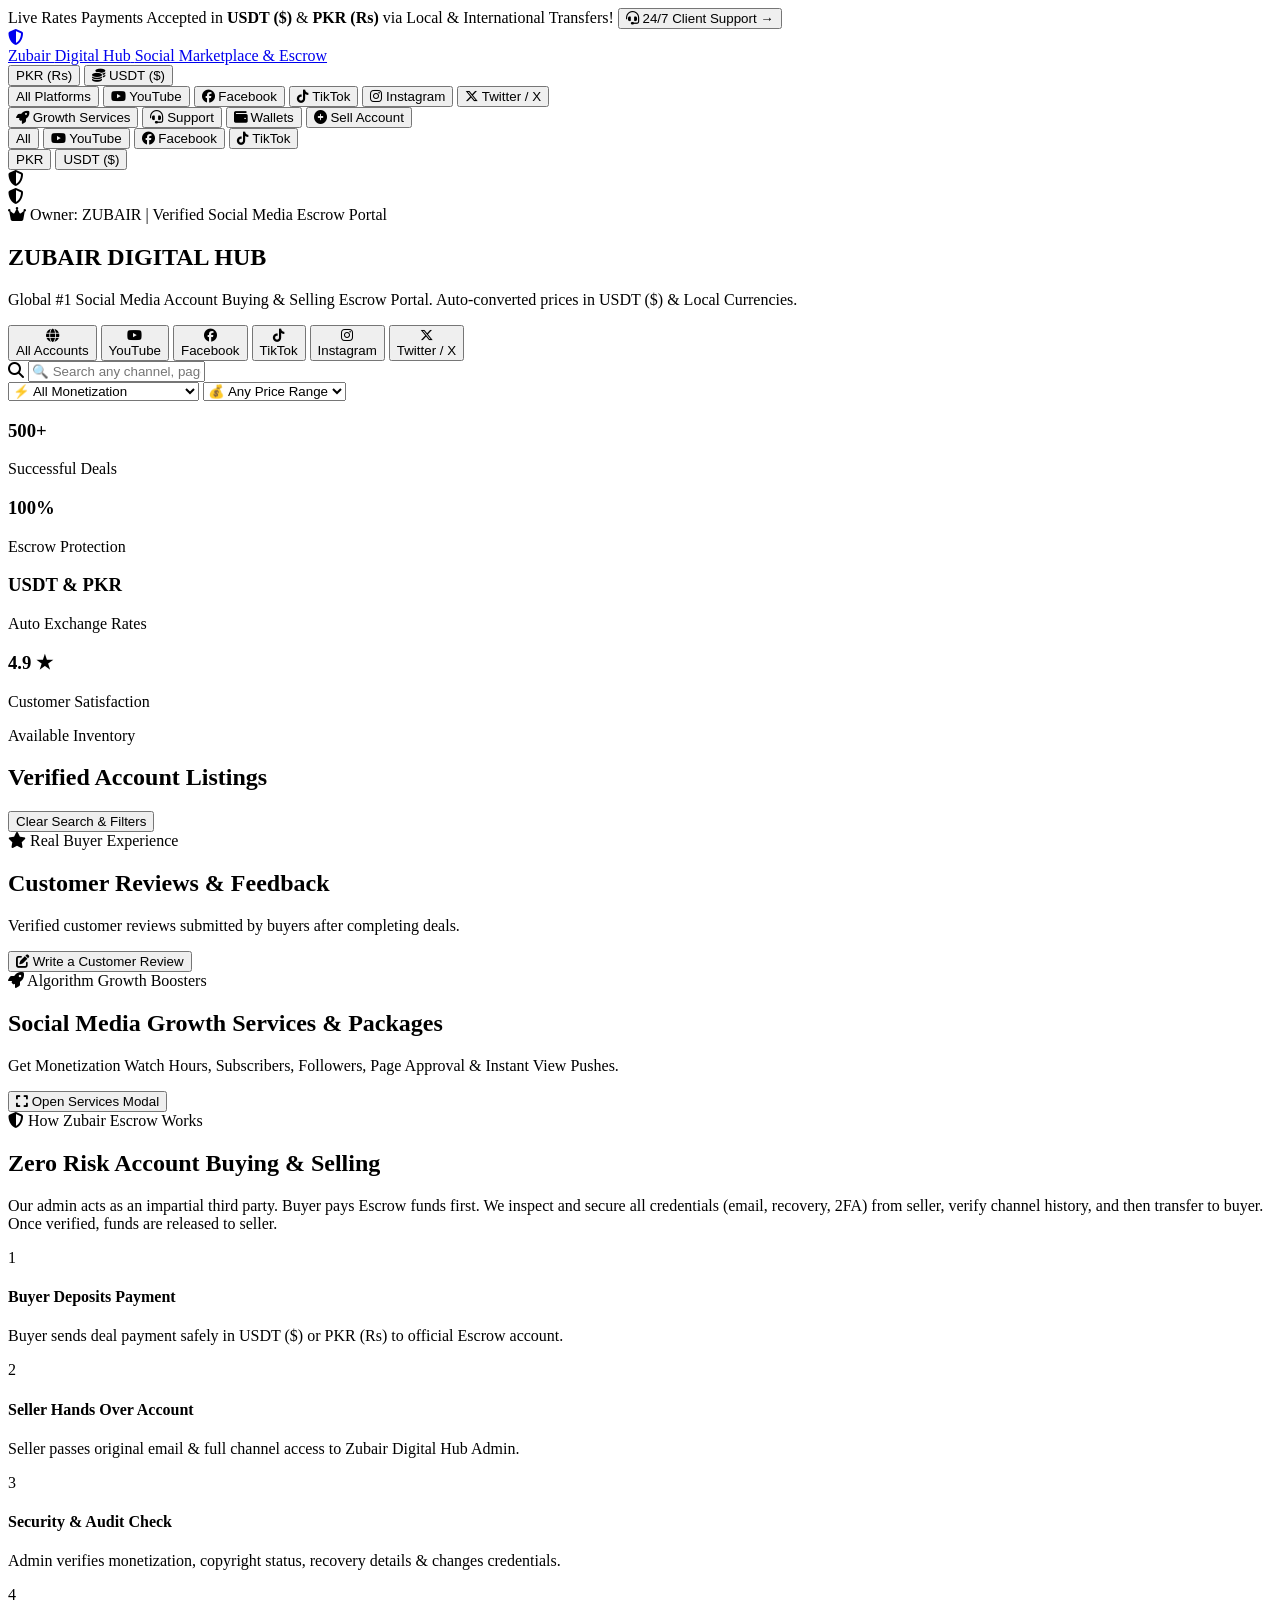
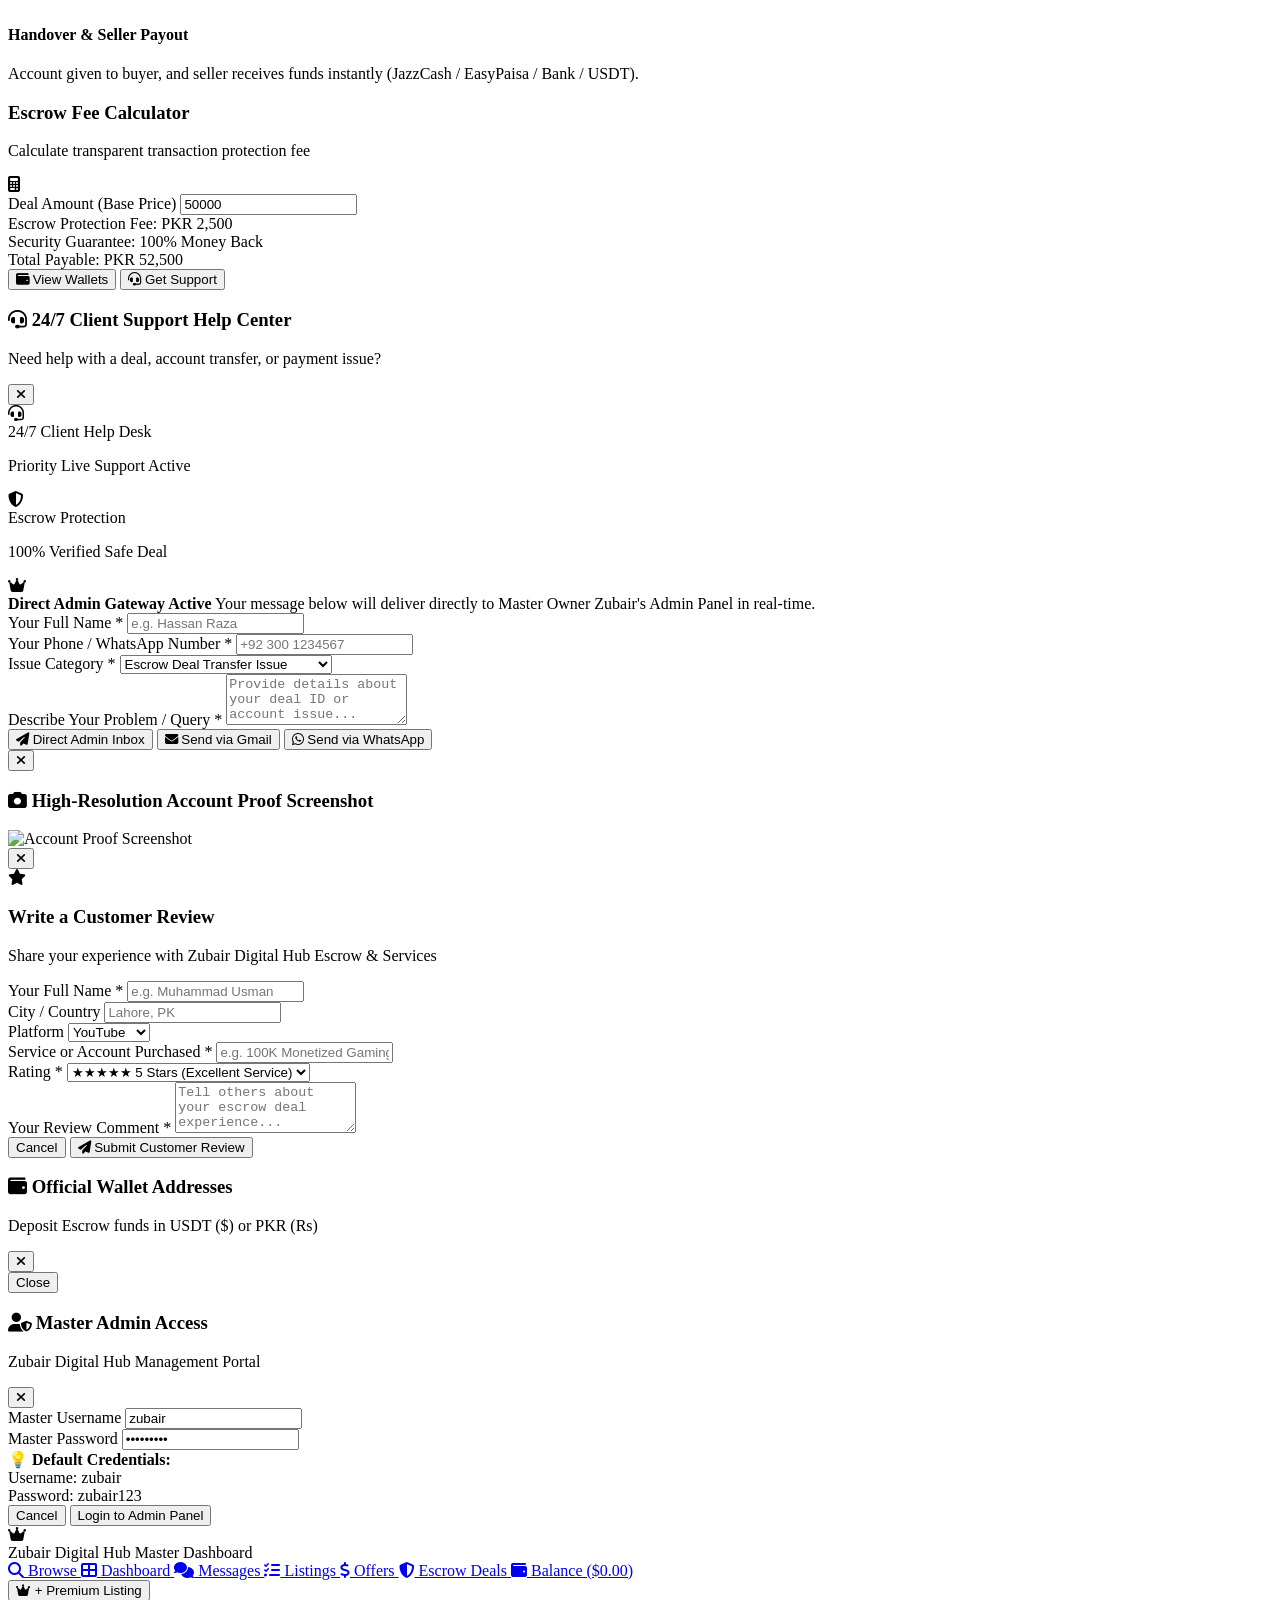
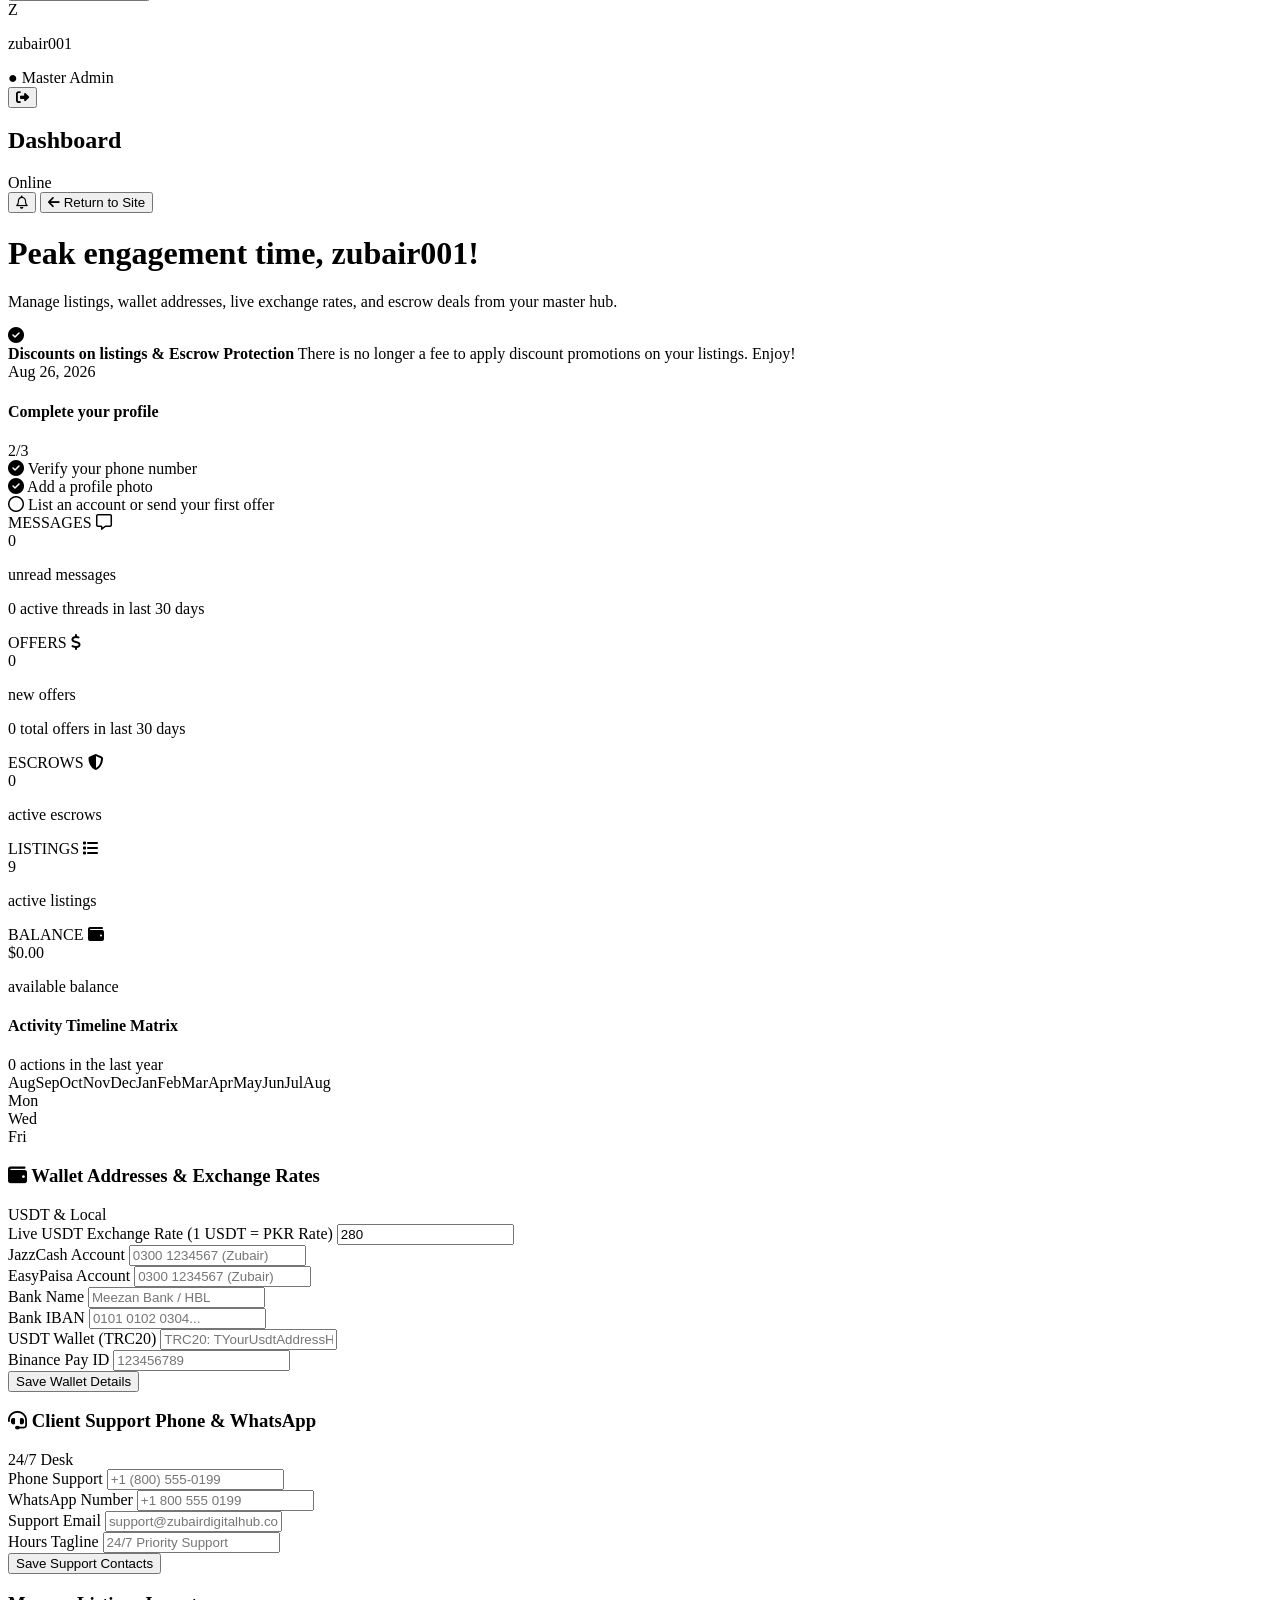
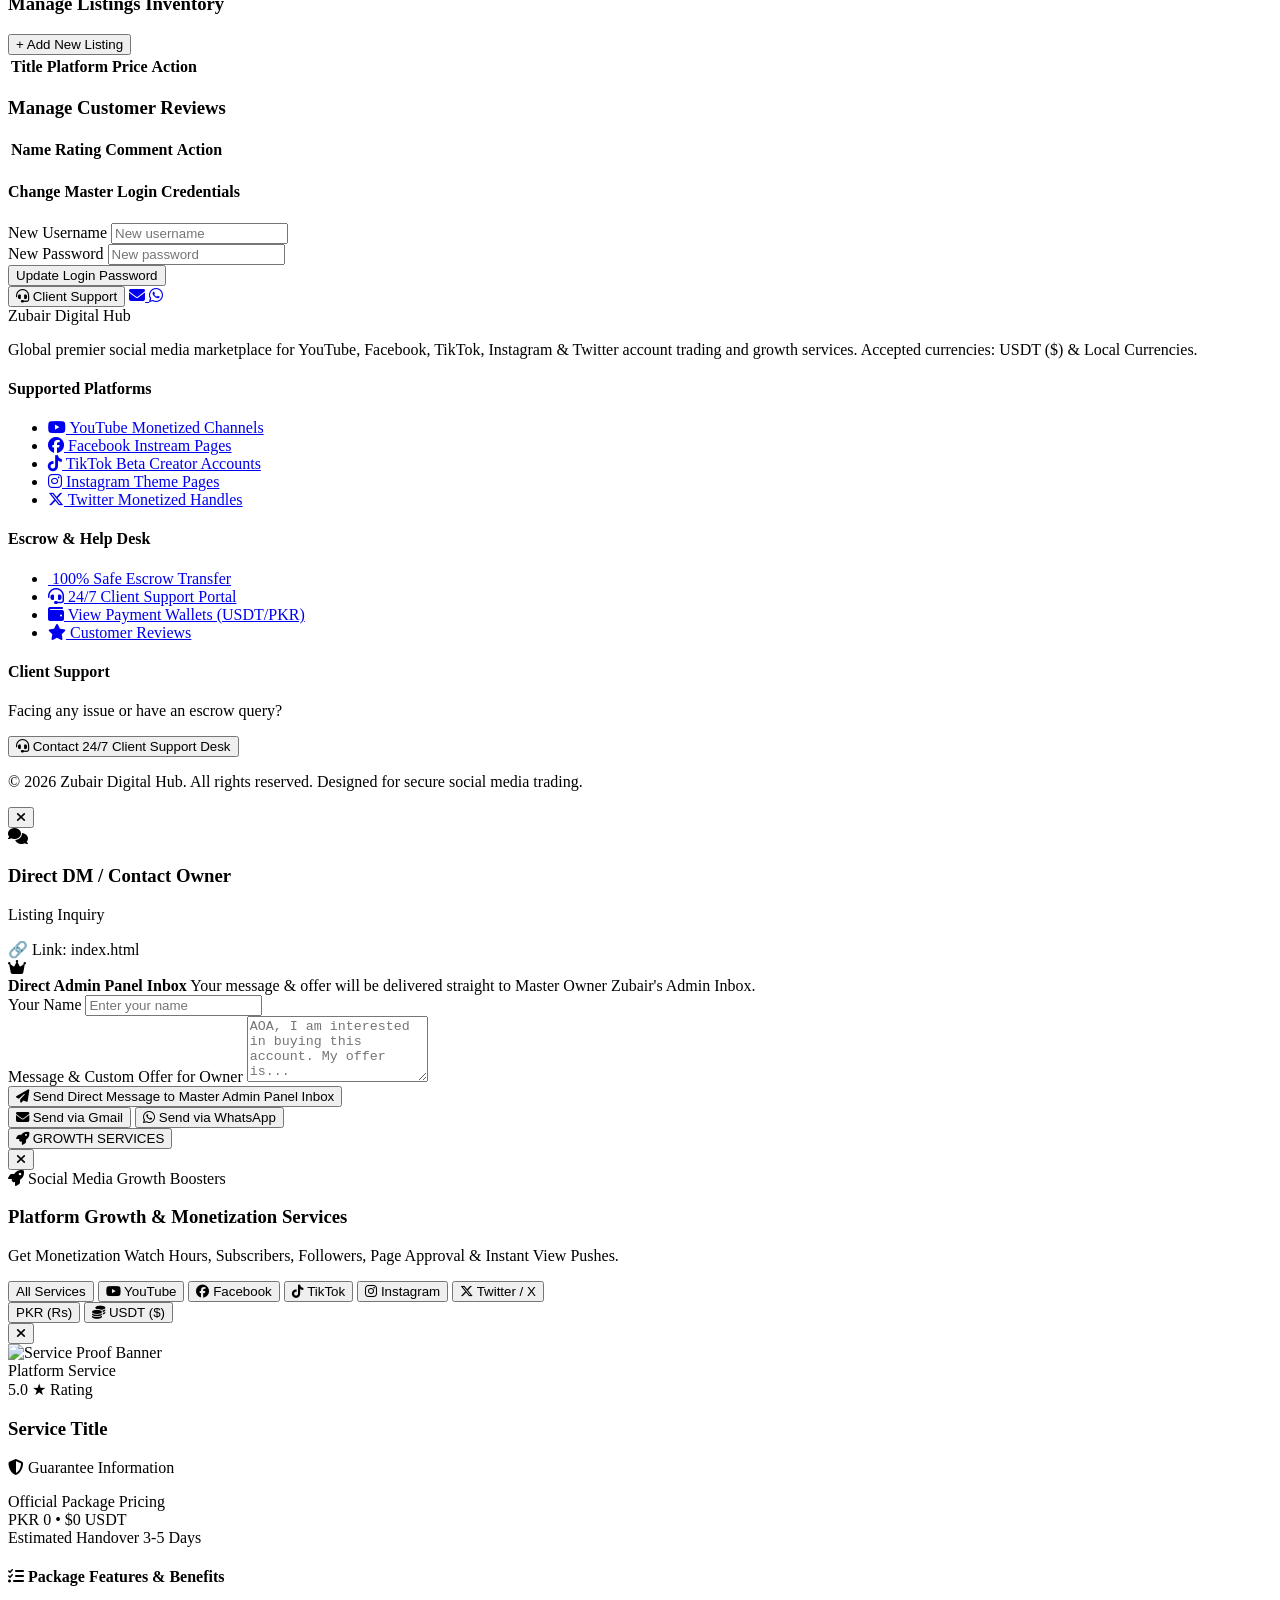
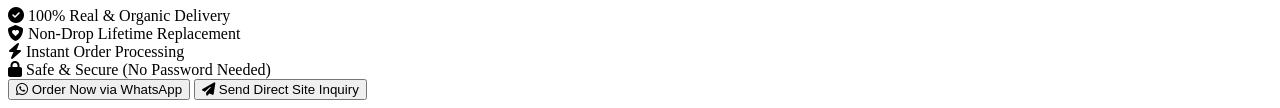
==== index.html @ 48adf059 "Add files via upload" ====
<!DOCTYPE html>
<html lang="en">
<head>
    <meta charset="UTF-8">
    <meta name="viewport" content="width=device-width, initial-scale=1.0">
    <title>Zubair Digital Hub - Social Media Buy & Sell Marketplace & Escrow System</title>
    
    <!-- Tailwind CSS CDN -->
    <script src="https://cdn.tailwindcss.com"></script>
    
    <!-- FontAwesome 6 CDN -->
    <link rel="stylesheet" href="https://cdnjs.cloudflare.com/ajax/libs/font-awesome/6.5.1/css/all.min.css">
    
    <!-- Custom CSS -->
    <link rel="stylesheet" href="assets/css/styles.css">
</head>
<body data-platform="all" class="min-h-screen flex flex-col justify-between selection:bg-indigo-500 selection:text-white">

    <!-- Top Announcement Bar -->
    <div class="bg-gradient-to-r from-indigo-900 via-purple-900 to-slate-900 text-white text-xs py-2 px-4 border-b border-white/10 text-center font-medium flex items-center justify-center gap-2">
        <span class="bg-emerald-500 text-slate-950 font-bold px-2 py-0.5 rounded text-[10px] uppercase tracking-wider">Live Rates</span>
        <span>Payments Accepted in <strong>USDT ($)</strong> & <strong>PKR (Rs)</strong> via Local & International Transfers!</span>
        <button onclick="openSupportModal()" class="underline hover:text-cyan-400 font-bold ml-1 flex items-center gap-1">
            <i class="fa-solid fa-headset"></i> 24/7 Client Support &rarr;
        </button>
    </div>

    <!-- Main Navigation Header -->
    <header class="sticky top-0 z-40 bg-slate-950/80 backdrop-blur-xl border-b border-white/10">
        <div class="max-w-7xl mx-auto px-4 sm:px-6 lg:px-8 h-20 flex items-center justify-between">
            <!-- Brand Logo & Currency Switcher -->
            <div class="flex items-center gap-4">
                <a href="#" onclick="switchPlatform('all')" class="flex items-center gap-3 group">
                    <div class="w-11 h-11 rounded-2xl btn-brand flex items-center justify-center text-xl shadow-lg group-hover:scale-105 transition-transform">
                        <i class="fa-solid fa-shield-halved"></i>
                    </div>
                    <div>
                        <span class="text-xl font-extrabold tracking-tight text-white flex items-center gap-1.5">
                            Zubair <span class="gradient-text">Digital Hub</span>
                        </span>
                        <span class="text-[10px] text-gray-400 uppercase tracking-widest block font-bold -mt-0.5">Social Marketplace & Escrow</span>
                    </div>
                </a>

                <!-- Currency Switcher Toggle (PKR vs USDT) -->
                <div class="hidden sm:flex items-center bg-slate-900/90 p-1 rounded-xl border border-white/10 text-xs">
                    <button id="curr-pkr-btn" onclick="switchCurrency('PKR')" class="px-2.5 py-1 text-xs font-bold rounded-lg bg-indigo-600 text-white shadow">PKR (Rs)</button>
                    <button id="curr-usdt-btn" onclick="switchCurrency('USDT')" class="px-2.5 py-1 text-xs font-bold rounded-lg text-gray-400 hover:text-white flex items-center gap-1">
                        <i class="fa-solid fa-coins text-emerald-400"></i> USDT ($)
                    </button>
                </div>
            </div>

            <!-- Quick Desktop Links -->
            <nav class="hidden lg:flex items-center gap-1 bg-slate-900/80 p-1.5 rounded-2xl border border-white/10">
                <button data-platform="all" class="nav-tab px-3.5 py-1.5 text-xs font-bold rounded-xl text-white transition bg-white/10">All Platforms</button>
                <button data-platform="youtube" class="nav-tab px-3.5 py-1.5 text-xs font-bold rounded-xl text-gray-400 hover:text-white transition flex items-center gap-1.5">
                    <i class="fa-brands fa-youtube text-red-500"></i> YouTube
                </button>
                <button data-platform="facebook" class="nav-tab px-3.5 py-1.5 text-xs font-bold rounded-xl text-gray-400 hover:text-white transition flex items-center gap-1.5">
                    <i class="fa-brands fa-facebook text-blue-500"></i> Facebook
                </button>
                <button data-platform="tiktok" class="nav-tab px-3.5 py-1.5 text-xs font-bold rounded-xl text-gray-400 hover:text-white transition flex items-center gap-1.5">
                    <i class="fa-brands fa-tiktok text-cyan-400"></i> TikTok
                </button>
                <button data-platform="instagram" class="nav-tab px-3.5 py-1.5 text-xs font-bold rounded-xl text-gray-400 hover:text-white transition flex items-center gap-1.5">
                    <i class="fa-brands fa-instagram text-pink-500"></i> Instagram
                </button>
                <button data-platform="twitter" class="nav-tab px-3.5 py-1.5 text-xs font-bold rounded-xl text-gray-400 hover:text-white transition flex items-center gap-1.5">
                    <i class="fa-brands fa-x-twitter text-blue-400"></i> Twitter / X
                </button>
            </nav>

            <!-- Action Buttons -->
            <div class="flex items-center gap-2 sm:gap-3">
                <button onclick="openServicesModal()" class="px-3 py-2 bg-purple-600/20 hover:bg-purple-600/30 border border-purple-500/40 text-purple-300 rounded-xl text-xs font-bold transition flex items-center gap-1.5 shadow-lg shadow-purple-500/10">
                    <i class="fa-solid fa-rocket text-purple-400"></i> Growth Services
                </button>
                <button onclick="openSupportModal()" class="px-3 py-2 bg-cyan-500/20 hover:bg-cyan-500/30 border border-cyan-500/30 text-cyan-300 rounded-xl text-xs font-bold transition flex items-center gap-1">
                    <i class="fa-solid fa-headset"></i> Support
                </button>
                <button onclick="openPaymentInfoModal()" class="hidden sm:flex px-3 py-2 bg-emerald-500/20 hover:bg-emerald-500/30 border border-emerald-500/30 text-emerald-400 rounded-xl text-xs font-bold transition items-center gap-1">
                    <i class="fa-solid fa-wallet"></i> Wallets
                </button>
                <button onclick="openSellModal()" class="px-3 sm:px-4 py-2 bg-emerald-600 hover:bg-emerald-500 text-white rounded-xl text-xs font-bold transition shadow-lg shadow-emerald-600/20 flex items-center gap-1.5">
                    <i class="fa-solid fa-plus-circle"></i> Sell Account
                </button>
            </div>
        </div>

        <!-- Mobile Platform & Currency Navigation Scrollable -->
        <div class="lg:hidden flex overflow-x-auto items-center justify-between gap-2 px-4 py-2 bg-slate-900/90 border-t border-white/5 no-scrollbar">
            <div class="flex items-center gap-1">
                <button data-platform="all" class="nav-tab px-2.5 py-1 text-xs font-bold rounded-lg text-white bg-white/10 whitespace-nowrap">All</button>
                <button data-platform="youtube" class="nav-tab px-2.5 py-1 text-xs font-bold rounded-lg text-gray-400 whitespace-nowrap"><i class="fa-brands fa-youtube text-red-500"></i> YouTube</button>
                <button data-platform="facebook" class="nav-tab px-2.5 py-1 text-xs font-bold rounded-lg text-gray-400 whitespace-nowrap"><i class="fa-brands fa-facebook text-blue-500"></i> Facebook</button>
                <button data-platform="tiktok" class="nav-tab px-2.5 py-1 text-xs font-bold rounded-lg text-gray-400 whitespace-nowrap"><i class="fa-brands fa-tiktok text-cyan-400"></i> TikTok</button>
            </div>
            <div class="flex items-center bg-slate-950 p-0.5 rounded-lg border border-white/10 text-[10px]">
                <button id="mob-curr-pkr-btn" onclick="switchCurrency('PKR')" class="px-2 py-0.5 font-bold rounded text-white bg-indigo-600">PKR</button>
                <button id="mob-curr-usdt-btn" onclick="switchCurrency('USDT')" class="px-2 py-0.5 font-bold rounded text-gray-400">USDT ($)</button>
            </div>
        </div>
    </header>

    <!-- BIG OWNER BANNER HERO SECTION WITH DYNAMIC PLATFORM LOGO BADGE ABOVE TITLE -->
    <section class="hero-banner-section relative py-16 lg:py-24 overflow-hidden border-b border-white/10 transition-all duration-500">
        <!-- Giant Platform Background Watermark Icon -->
        <div id="platform-watermark-icon" class="platform-watermark">
            <i class="fa-solid fa-shield-halved"></i>
        </div>

        <!-- Glow Orbs in Background -->
        <div class="absolute top-10 left-1/2 -translate-x-1/2 w-[30rem] h-[30rem] bg-indigo-600/20 blur-3xl rounded-full animate-pulse-glow pointer-events-none"></div>

        <div class="max-w-7xl mx-auto px-4 sm:px-6 lg:px-8 text-center relative z-10">
            
            <!-- Dynamic Platform Logo Badge ABOVE Title -->
            <div id="hero-platform-logo-badge">
                <div class="w-16 h-16 rounded-2xl btn-brand flex items-center justify-center text-3xl shadow-2xl mb-4 mx-auto animate-bounce">
                    <i class="fa-solid fa-shield-halved"></i>
                </div>
            </div>

            <!-- Owner Badge -->
            <div class="inline-flex items-center gap-2 px-5 py-2 rounded-full bg-slate-900/90 border border-amber-500/30 shadow-xl backdrop-blur-md mb-6">
                <span class="w-2.5 h-2.5 rounded-full bg-amber-400 animate-ping"></span>
                <span class="text-xs font-black text-amber-300 uppercase tracking-widest flex items-center gap-1.5">
                    <i class="fa-solid fa-crown"></i> Owner: ZUBAIR | Verified Social Media Escrow Portal
                </span>
            </div>

            <!-- Massive Dynamic Banner Title -->
            <h1 id="hero-platform-title" class="text-4xl sm:text-6xl lg:text-7xl font-black text-white tracking-tight max-w-5xl mx-auto leading-none uppercase">
                ZUBAIR <span class="gradient-text">DIGITAL HUB</span>
            </h1>
            
            <p id="hero-platform-desc" class="mt-4 text-base sm:text-xl text-gray-300 font-semibold max-w-3xl mx-auto">
                Global #1 Social Media Account Buying & Selling Escrow Portal. Auto-converted prices in USDT ($) & Local Currencies.
            </p>

            <!-- PROMINENT PLATFORM SELECTION CARDS ON HERO BANNER -->
            <div class="mt-10 grid grid-cols-2 sm:grid-cols-3 lg:grid-cols-6 gap-3.5 max-w-5xl mx-auto">
                <button onclick="switchPlatform('all')" class="glass-card p-4 rounded-2xl flex flex-col items-center justify-center gap-2 border border-white/10 hover:border-indigo-500 group transition">
                    <div class="w-12 h-12 rounded-xl bg-indigo-600/20 text-indigo-400 flex items-center justify-center text-2xl group-hover:scale-110 transition-transform">
                        <i class="fa-solid fa-globe"></i>
                    </div>
                    <span class="text-xs font-extrabold text-white">All Accounts</span>
                </button>

                <button onclick="switchPlatform('youtube')" class="glass-card p-4 rounded-2xl flex flex-col items-center justify-center gap-2 border border-red-500/30 hover:border-red-500 bg-red-950/20 group transition">
                    <div class="w-12 h-12 rounded-xl bg-red-600/20 text-red-500 flex items-center justify-center text-2xl group-hover:scale-110 transition-transform">
                        <i class="fa-brands fa-youtube"></i>
                    </div>
                    <span class="text-xs font-extrabold text-white">YouTube</span>
                </button>

                <button onclick="switchPlatform('facebook')" class="glass-card p-4 rounded-2xl flex flex-col items-center justify-center gap-2 border border-blue-500/30 hover:border-blue-500 bg-blue-950/20 group transition">
                    <div class="w-12 h-12 rounded-xl bg-blue-600/20 text-blue-500 flex items-center justify-center text-2xl group-hover:scale-110 transition-transform">
                        <i class="fa-brands fa-facebook"></i>
                    </div>
                    <span class="text-xs font-extrabold text-white">Facebook</span>
                </button>

                <button onclick="switchPlatform('tiktok')" class="glass-card p-4 rounded-2xl flex flex-col items-center justify-center gap-2 border border-cyan-500/30 hover:border-cyan-400 bg-cyan-950/20 group transition">
                    <div class="w-12 h-12 rounded-xl bg-cyan-500/20 text-cyan-400 flex items-center justify-center text-2xl group-hover:scale-110 transition-transform">
                        <i class="fa-brands fa-tiktok"></i>
                    </div>
                    <span class="text-xs font-extrabold text-white">TikTok</span>
                </button>

                <button onclick="switchPlatform('instagram')" class="glass-card p-4 rounded-2xl flex flex-col items-center justify-center gap-2 border border-pink-500/30 hover:border-pink-500 bg-pink-950/20 group transition">
                    <div class="w-12 h-12 rounded-xl bg-pink-600/20 text-pink-500 flex items-center justify-center text-2xl group-hover:scale-110 transition-transform">
                        <i class="fa-brands fa-instagram"></i>
                    </div>
                    <span class="text-xs font-extrabold text-white">Instagram</span>
                </button>

                <button onclick="switchPlatform('twitter')" class="glass-card p-4 rounded-2xl flex flex-col items-center justify-center gap-2 border border-sky-500/30 hover:border-sky-400 bg-sky-950/20 group transition">
                    <div class="w-12 h-12 rounded-xl bg-sky-500/20 text-sky-400 flex items-center justify-center text-2xl group-hover:scale-110 transition-transform">
                        <i class="fa-brands fa-x-twitter"></i>
                    </div>
                    <span class="text-xs font-extrabold text-white">Twitter / X</span>
                </button>
            </div>

            <!-- SUPER PROMINENT LIVE SEARCH BAR & QUICK FILTERS -->
            <div class="mt-10 max-w-4xl mx-auto bg-slate-900/95 backdrop-blur-2xl p-4 sm:p-5 rounded-3xl border-2 border-indigo-500/40 shadow-2xl shadow-indigo-500/20 flex flex-col sm:flex-row gap-3">
                <div class="relative flex-grow">
                    <i class="fa-solid fa-magnifying-glass absolute left-4 top-1/2 -translate-y-1/2 text-indigo-400 text-lg"></i>
                    <input type="text" id="search-input" placeholder="🔍 Search any channel, page, handle, or niche (e.g. Gaming, 100k, Monetized)..." class="w-full bg-slate-950 border border-indigo-500/30 rounded-2xl pl-12 pr-4 py-3.5 text-base text-white placeholder-gray-400 focus:outline-none focus:border-indigo-400 focus:ring-2 focus:ring-indigo-500/30 font-semibold transition">
                </div>
                <div class="flex gap-2">
                    <select id="monetization-filter" class="bg-slate-950 border border-white/10 rounded-2xl px-4 py-3.5 text-xs text-gray-200 font-bold focus:outline-none focus:border-indigo-400">
                        <option value="all">⚡ All Monetization</option>
                        <option value="monetized">✅ Monetized Only</option>
                        <option value="non-monetized">⭕ Organic / Non-Monetized</option>
                    </select>
                    <select id="price-filter" class="bg-slate-950 border border-white/10 rounded-2xl px-4 py-3.5 text-xs text-gray-200 font-bold focus:outline-none focus:border-indigo-400">
                        <option value="all">💰 Any Price Range</option>
                        <option value="under-50k">Under 50K</option>
                        <option value="50k-150k">50K - 150K</option>
                        <option value="above-150k">150K+</option>
                    </select>
                </div>
            </div>

            <!-- Trust Stats Row -->
            <div class="mt-12 grid grid-cols-2 md:grid-cols-4 gap-4 max-w-4xl mx-auto">
                <div class="bg-white/5 backdrop-blur border border-white/10 p-4 rounded-2xl">
                    <h3 class="text-2xl font-black text-white">500+</h3>
                    <p class="text-xs text-gray-400 font-semibold mt-0.5">Successful Deals</p>
                </div>
                <div class="bg-white/5 backdrop-blur border border-white/10 p-4 rounded-2xl">
                    <h3 class="text-2xl font-black text-emerald-400">100%</h3>
                    <p class="text-xs text-gray-400 font-semibold mt-0.5">Escrow Protection</p>
                </div>
                <div class="bg-white/5 backdrop-blur border border-white/10 p-4 rounded-2xl">
                    <h3 class="text-2xl font-black text-cyan-400">USDT & PKR</h3>
                    <p class="text-xs text-gray-400 font-semibold mt-0.5">Auto Exchange Rates</p>
                </div>
                <div class="bg-white/5 backdrop-blur border border-white/10 p-4 rounded-2xl">
                    <h3 class="text-2xl font-black text-amber-400">4.9 ★</h3>
                    <p class="text-xs text-gray-400 font-semibold mt-0.5">Customer Satisfaction</p>
                </div>
            </div>
        </div>
    </section>

    <!-- Marketplace Listings Section -->
    <section id="marketplace-section" class="py-16 max-w-7xl mx-auto px-4 sm:px-6 lg:px-8">
        <div class="flex flex-col md:flex-row md:items-end justify-between mb-8 gap-4">
            <div>
                <span class="text-xs font-bold text-indigo-400 uppercase tracking-widest">Available Inventory</span>
                <h2 class="text-3xl font-extrabold text-white mt-1">Verified Account Listings</h2>
            </div>
            <div class="flex items-center gap-2">
                <button onclick="resetFilters()" class="text-xs text-gray-400 hover:text-white underline">Clear Search & Filters</button>
            </div>
        </div>

        <!-- Listings Grid Target -->
        <div id="listings-grid" class="grid grid-cols-1 md:grid-cols-2 lg:grid-cols-3 gap-6">
            <!-- Dynamic JavaScript Rendering -->
        </div>
    </section>

    <!-- USER REVIEWS SECTION (Clean Container for Real Buyer Reviews) -->
    <section id="reviews-section" class="py-16 bg-slate-950/80 border-t border-white/10 relative">
        <div class="max-w-7xl mx-auto px-4 sm:px-6 lg:px-8">
            <div class="flex flex-col md:flex-row md:items-center justify-between mb-10 gap-4">
                <div>
                    <span class="px-3 py-1 text-xs font-bold rounded-full bg-amber-500/10 text-amber-400 border border-amber-500/20 uppercase tracking-wider">
                        <i class="fa-solid fa-star"></i> Real Buyer Experience
                    </span>
                    <h2 class="text-3xl font-extrabold text-white mt-2">Customer Reviews & Feedback</h2>
                    <p class="text-xs text-gray-400 mt-1">Verified customer reviews submitted by buyers after completing deals.</p>
                </div>
                <div>
                    <button onclick="openReviewModal()" class="px-5 py-3 bg-amber-500 hover:bg-amber-400 text-slate-950 font-bold rounded-xl text-xs transition shadow-lg shadow-amber-500/20 flex items-center gap-2">
                        <i class="fa-solid fa-pen-to-square"></i> Write a Customer Review
                    </button>
                </div>
            </div>

            <!-- Reviews Grid Target -->
            <div id="reviews-grid" class="grid grid-cols-1 md:grid-cols-2 lg:grid-cols-4 gap-6">
                <!-- Dynamic JavaScript Rendering -->
            </div>
        </div>
    </section>

    <!-- PLATFORM SMM GROWTH BOOSTERS SECTION ON HOMEPAGE -->
    <section id="services-section" class="py-16 bg-slate-900/60 border-y border-white/10">
        <div class="max-w-7xl mx-auto px-4 sm:px-6 lg:px-8">
            <div class="flex flex-col md:flex-row md:items-end justify-between mb-10 gap-4">
                <div>
                    <span class="px-3 py-1 text-xs font-bold rounded-full bg-purple-500/10 text-purple-400 border border-purple-500/20 uppercase tracking-wider">
                        <i class="fa-solid fa-rocket"></i> Algorithm Growth Boosters
                    </span>
                    <h2 class="text-3xl font-extrabold text-white mt-2">Social Media Growth Services & Packages</h2>
                    <p class="text-xs text-gray-400 mt-1">Get Monetization Watch Hours, Subscribers, Followers, Page Approval & Instant View Pushes.</p>
                </div>
                <div class="flex items-center gap-2">
                    <button onclick="openServicesModal('all')" class="px-4 py-2 bg-purple-600 hover:bg-purple-500 text-white rounded-xl text-xs font-bold transition shadow flex items-center gap-1.5">
                        <i class="fa-solid fa-expand"></i> Open Services Modal
                    </button>
                </div>
            </div>

            <!-- Homepage Services Grid Target -->
            <div id="homepage-services-container" class="grid grid-cols-1 md:grid-cols-2 lg:grid-cols-3 gap-6">
                <!-- Dynamic JavaScript Rendering -->
            </div>
        </div>
    </section>

    <!-- Escrow System & Fee Calculator Section -->
    <section id="escrow-section" class="py-20 max-w-7xl mx-auto px-4 sm:px-6 lg:px-8">
        <div class="grid grid-cols-1 lg:grid-cols-12 gap-12 items-center">
            
            <!-- Left Escrow Workflow Info -->
            <div class="lg:col-span-7">
                <span class="px-3 py-1 text-xs font-bold rounded-full bg-emerald-500/10 text-emerald-400 border border-emerald-500/20 uppercase tracking-wider">
                    <i class="fa-solid fa-shield-halved"></i> How Zubair Escrow Works
                </span>
                <h2 class="text-3xl sm:text-4xl font-extrabold text-white mt-4 leading-tight">
                    Zero Risk Account Buying & Selling
                </h2>
                <p class="text-sm text-gray-400 mt-3 leading-relaxed">
                    Our admin acts as an impartial third party. Buyer pays Escrow funds first. We inspect and secure all credentials (email, recovery, 2FA) from seller, verify channel history, and then transfer to buyer. Once verified, funds are released to seller.
                </p>

                <!-- 4 Steps Workflow Cards -->
                <div class="grid grid-cols-1 sm:grid-cols-2 gap-4 mt-8">
                    <div class="bg-slate-900/80 p-4 rounded-2xl border border-white/10">
                        <span class="w-8 h-8 rounded-xl bg-indigo-600 text-white flex items-center justify-center font-black text-sm mb-3">1</span>
                        <h4 class="text-base font-bold text-white">Buyer Deposits Payment</h4>
                        <p class="text-xs text-gray-400 mt-1">Buyer sends deal payment safely in USDT ($) or PKR (Rs) to official Escrow account.</p>
                    </div>

                    <div class="bg-slate-900/80 p-4 rounded-2xl border border-white/10">
                        <span class="w-8 h-8 rounded-xl bg-cyan-600 text-white flex items-center justify-center font-black text-sm mb-3">2</span>
                        <h4 class="text-base font-bold text-white">Seller Hands Over Account</h4>
                        <p class="text-xs text-gray-400 mt-1">Seller passes original email & full channel access to Zubair Digital Hub Admin.</p>
                    </div>

                    <div class="bg-slate-900/80 p-4 rounded-2xl border border-white/10">
                        <span class="w-8 h-8 rounded-xl bg-purple-600 text-white flex items-center justify-center font-black text-sm mb-3">3</span>
                        <h4 class="text-base font-bold text-white">Security & Audit Check</h4>
                        <p class="text-xs text-gray-400 mt-1">Admin verifies monetization, copyright status, recovery details & changes credentials.</p>
                    </div>

                    <div class="bg-slate-900/80 p-4 rounded-2xl border border-white/10">
                        <span class="w-8 h-8 rounded-xl bg-emerald-600 text-white flex items-center justify-center font-black text-sm mb-3">4</span>
                        <h4 class="text-base font-bold text-white">Handover & Seller Payout</h4>
                        <p class="text-xs text-gray-400 mt-1">Account given to buyer, and seller receives funds instantly (JazzCash / EasyPaisa / Bank / USDT).</p>
                    </div>
                </div>
            </div>

            <!-- Right Escrow Fee Calculator Box -->
            <div class="lg:col-span-5 bg-slate-900/90 backdrop-blur-2xl p-6 sm:p-8 rounded-3xl border border-white/10 shadow-2xl relative">
                <div class="flex items-center justify-between mb-6">
                    <div>
                        <h3 class="text-xl font-extrabold text-white">Escrow Fee Calculator</h3>
                        <p class="text-xs text-gray-400 mt-0.5">Calculate transparent transaction protection fee</p>
                    </div>
                    <i class="fa-solid fa-calculator text-2xl text-indigo-400"></i>
                </div>

                <div class="space-y-4">
                    <div>
                        <label class="block text-xs font-bold text-gray-300 uppercase tracking-wider mb-2">Deal Amount (Base Price)</label>
                        <input type="number" id="escrow-calc-amount" value="50000" step="1000" class="w-full bg-slate-950 border border-white/10 rounded-xl px-4 py-3 text-lg font-bold text-white focus:outline-none focus:border-indigo-500">
                    </div>

                    <div class="bg-slate-950/80 p-4 rounded-2xl border border-white/5 space-y-2">
                        <div class="flex justify-between text-xs text-gray-400">
                            <span>Escrow Protection Fee:</span>
                            <span id="escrow-fee-display" class="text-indigo-400 font-bold">PKR 2,500</span>
                        </div>
                        <div class="flex justify-between text-xs text-gray-400">
                            <span>Security Guarantee:</span>
                            <span class="text-emerald-400 font-bold">100% Money Back</span>
                        </div>
                        <div class="border-t border-white/10 pt-2 flex justify-between text-sm font-extrabold text-white">
                            <span>Total Payable:</span>
                            <span id="escrow-total-display" class="text-emerald-400">PKR 52,500</span>
                        </div>
                    </div>

                    <div class="flex gap-2">
                        <button onclick="openPaymentInfoModal()" class="w-1/2 py-3 bg-slate-800 hover:bg-slate-700 text-emerald-400 border border-emerald-500/30 rounded-xl text-xs font-bold transition">
                            <i class="fa-solid fa-wallet"></i> View Wallets
                        </button>
                        <button onclick="openSupportModal()" class="w-1/2 py-3 btn-brand rounded-xl font-bold text-xs flex items-center justify-center gap-1.5">
                            <i class="fa-solid fa-headset"></i> Get Support
                        </button>
                    </div>
                </div>
            </div>

        </div>
    </section>

    <!-- CLIENT SUPPORT TICKET MODAL -->
    <div id="support-modal" class="fixed inset-0 modal-blur z-50 hidden items-center justify-center p-4">
        <div class="bg-slate-950 border border-white/10 rounded-3xl max-w-lg w-full p-6 sm:p-8 max-h-[90vh] overflow-y-auto">
            <div class="flex justify-between items-center mb-6">
                <div>
                    <h3 class="text-xl font-extrabold text-white flex items-center gap-2">
                        <i class="fa-solid fa-headset text-cyan-400"></i> 24/7 Client Support Help Center
                    </h3>
                    <p class="text-xs text-gray-400 mt-0.5">Need help with a deal, account transfer, or payment issue?</p>
                </div>
                <button onclick="closeSupportModal()" class="text-gray-400 hover:text-white text-xl">
                    <i class="fa-solid fa-xmark"></i>
                </button>
            </div>

            <!-- Active Support Contact Cards (Privacy Protected) -->
            <div class="grid grid-cols-1 sm:grid-cols-2 gap-3 mb-4">
                <div class="bg-slate-900 p-3.5 rounded-2xl border border-cyan-500/30 flex items-center gap-3">
                    <div class="w-9 h-9 rounded-xl bg-cyan-500/20 text-cyan-400 flex items-center justify-center text-base">
                        <i class="fa-solid fa-headset"></i>
                    </div>
                    <div>
                        <span class="text-[10px] text-gray-400 uppercase tracking-wider block font-semibold">24/7 Client Help Desk</span>
                        <p class="text-xs font-bold text-white mt-0.5">Priority Live Support Active</p>
                    </div>
                </div>
                <div class="bg-slate-900 p-3.5 rounded-2xl border border-emerald-500/30 flex items-center gap-3">
                    <div class="w-9 h-9 rounded-xl bg-emerald-500/20 text-emerald-400 flex items-center justify-center text-base">
                        <i class="fa-solid fa-shield-halved"></i>
                    </div>
                    <div>
                        <span class="text-[10px] text-gray-400 uppercase tracking-wider block font-semibold">Escrow Protection</span>
                        <p class="text-xs font-bold text-emerald-400 mt-0.5">100% Verified Safe Deal</p>
                    </div>
                </div>
            </div>

            <div class="p-3 bg-cyan-950/50 border border-cyan-500/40 rounded-2xl mb-4 text-xs text-cyan-300 flex items-center gap-2">
                <i class="fa-solid fa-crown text-amber-400 text-base"></i>
                <div>
                    <strong class="text-white block">Direct Admin Gateway Active</strong>
                    <span>Your message below will deliver directly to Master Owner Zubair's Admin Panel in real-time.</span>
                </div>
            </div>

            <!-- Support Ticket Form -->
            <form id="support-ticket-form" class="space-y-4">
                <div>
                    <label class="block text-xs font-semibold text-gray-300 mb-1">Your Full Name *</label>
                    <input type="text" id="ticket-name" required placeholder="e.g. Hassan Raza" class="w-full bg-slate-900 border border-white/10 rounded-xl px-4 py-2.5 text-sm text-white focus:outline-none focus:border-cyan-500">
                </div>

                <div>
                    <label class="block text-xs font-semibold text-gray-300 mb-1">Your Phone / WhatsApp Number *</label>
                    <input type="text" id="ticket-phone" required placeholder="+92 300 1234567" class="w-full bg-slate-900 border border-white/10 rounded-xl px-4 py-2.5 text-sm text-white focus:outline-none focus:border-cyan-500">
                </div>

                <div>
                    <label class="block text-xs font-semibold text-gray-300 mb-1">Issue Category *</label>
                    <select id="ticket-issue-type" required class="w-full bg-slate-900 border border-white/10 rounded-xl px-3 py-2.5 text-sm text-white focus:outline-none focus:border-cyan-500">
                        <option value="Escrow Deal Assistance">Escrow Deal Transfer Issue</option>
                        <option value="Payment / Wallet Question">Payment / Wallet Deposit Query</option>
                        <option value="SMM Growth Service Help">SMM Service Delivery Help</option>
                        <option value="Account Listing Question">Seller Listing Question</option>
                        <option value="Other Urgent Issue">Other Urgent Technical Query</option>
                    </select>
                </div>

                <div>
                    <label class="block text-xs font-semibold text-gray-300 mb-1">Describe Your Problem / Query *</label>
                    <textarea id="ticket-message" required rows="3" placeholder="Provide details about your deal ID or account issue..." class="w-full bg-slate-900 border border-white/10 rounded-xl px-4 py-2.5 text-sm text-white focus:outline-none focus:border-cyan-500"></textarea>
                </div>

                <div class="grid grid-cols-1 sm:grid-cols-3 gap-2 pt-4 border-t border-white/10">
                    <button type="submit" class="w-full py-3 bg-cyan-600 hover:bg-cyan-500 text-white text-xs font-bold rounded-xl flex items-center justify-center gap-1.5 shadow">
                        <i class="fa-solid fa-paper-plane"></i> Direct Admin Inbox
                    </button>
                    <button type="button" onclick="sendSupportGmail()" class="w-full py-3 bg-red-600 hover:bg-red-500 text-white text-xs font-bold rounded-xl flex items-center justify-center gap-1.5 shadow">
                        <i class="fa-solid fa-envelope"></i> Send via Gmail
                    </button>
                    <button type="button" onclick="sendSupportWhatsApp()" class="w-full py-3 bg-emerald-500 hover:bg-emerald-400 text-slate-950 text-xs font-bold rounded-xl flex items-center justify-center gap-1.5 shadow">
                        <i class="fa-brands fa-whatsapp text-sm"></i> Send via WhatsApp
                    </button>
                </div>
            </form>
        </div>
    </div>

    <!-- PROOF SCREENSHOT HIGH-RES LIGHTBOX MODAL -->
    <div id="proof-image-lightbox-modal" class="fixed inset-0 z-50 hidden items-center justify-center bg-black/90 backdrop-blur-md p-4">
        <div class="bg-slate-950 border border-amber-500/40 p-4 sm:p-6 rounded-3xl max-w-4xl w-full shadow-2xl relative">
            <button onclick="closeFullImageModal()" class="absolute top-4 right-4 text-gray-400 hover:text-white text-2xl z-10">
                <i class="fa-solid fa-xmark"></i>
            </button>
            <h3 class="text-sm font-bold text-white mb-3 flex items-center gap-2">
                <i class="fa-solid fa-camera text-amber-400"></i> High-Resolution Account Proof Screenshot
            </h3>
            <div class="p-2 bg-slate-900 rounded-2xl border border-white/10 text-center max-h-[75vh] overflow-hidden flex items-center justify-center">
                <img id="lightbox-full-img" class="max-h-[70vh] w-full object-contain rounded-xl shadow-2xl" alt="Account Proof Screenshot">
            </div>
        </div>
    </div>

    <!-- WRITE CUSTOMER REVIEW MODAL -->
    <div id="review-modal" class="fixed inset-0 modal-blur z-50 hidden items-center justify-center p-4">
        <div class="bg-slate-950 border border-amber-500/40 rounded-3xl max-w-md w-full p-6 sm:p-8 shadow-2xl relative">
            <button onclick="closeReviewModal()" class="absolute top-4 right-4 text-gray-400 hover:text-white text-xl">
                <i class="fa-solid fa-xmark"></i>
            </button>

            <div class="text-center mb-6">
                <div class="w-12 h-12 rounded-2xl bg-amber-500/20 text-amber-400 border border-amber-500/30 flex items-center justify-center text-xl mx-auto mb-2 shadow-lg shadow-amber-500/20">
                    <i class="fa-solid fa-star"></i>
                </div>
                <h3 class="text-lg font-black text-white">Write a Customer Review</h3>
                <p class="text-xs text-gray-400 mt-1">Share your experience with Zubair Digital Hub Escrow & Services</p>
            </div>

            <form id="add-review-form" class="space-y-4">
                <div>
                    <label class="block text-xs font-semibold text-gray-300 mb-1">Your Full Name *</label>
                    <input type="text" id="rev-name" required placeholder="e.g. Muhammad Usman" class="w-full bg-slate-900 border border-white/10 rounded-xl px-4 py-2.5 text-xs text-white focus:outline-none focus:border-amber-500">
                </div>

                <div class="grid grid-cols-1 sm:grid-cols-2 gap-3">
                    <div>
                        <label class="block text-xs font-semibold text-gray-300 mb-1">City / Country</label>
                        <input type="text" id="rev-city" placeholder="Lahore, PK" class="w-full bg-slate-900 border border-white/10 rounded-xl px-3 py-2.5 text-xs text-white focus:outline-none focus:border-amber-500">
                    </div>
                    <div>
                        <label class="block text-xs font-semibold text-gray-300 mb-1">Platform</label>
                        <select id="rev-platform" required class="w-full bg-slate-900 border border-white/10 rounded-xl px-3 py-2.5 text-xs text-white focus:outline-none focus:border-amber-500">
                            <option value="youtube">YouTube</option>
                            <option value="facebook">Facebook</option>
                            <option value="tiktok">TikTok</option>
                            <option value="instagram">Instagram</option>
                            <option value="twitter">Twitter / X</option>
                        </select>
                    </div>
                </div>

                <div>
                    <label class="block text-xs font-semibold text-gray-300 mb-1">Service or Account Purchased *</label>
                    <input type="text" id="rev-item" required placeholder="e.g. 100K Monetized Gaming Channel" class="w-full bg-slate-900 border border-white/10 rounded-xl px-4 py-2.5 text-xs text-white focus:outline-none focus:border-amber-500">
                </div>

                <div>
                    <label class="block text-xs font-semibold text-gray-300 mb-1">Rating *</label>
                    <select id="rev-rating" required class="w-full bg-slate-900 border border-white/10 rounded-xl px-4 py-2.5 text-xs text-amber-400 font-bold focus:outline-none focus:border-amber-500">
                        <option value="5">★★★★★ 5 Stars (Excellent Service)</option>
                        <option value="4">★★★★☆ 4 Stars (Very Good)</option>
                        <option value="3">★★★☆☆ 3 Stars (Good)</option>
                    </select>
                </div>

                <div>
                    <label class="block text-xs font-semibold text-gray-300 mb-1">Your Review Comment *</label>
                    <textarea id="rev-comment" rows="3" required placeholder="Tell others about your escrow deal experience..." class="w-full bg-slate-900 border border-white/10 rounded-xl p-3 text-xs text-white resize-none focus:outline-none focus:border-amber-500"></textarea>
                </div>

                <div class="flex justify-end gap-3 pt-3">
                    <button type="button" onclick="closeReviewModal()" class="px-4 py-2.5 bg-gray-800 text-gray-300 text-xs font-semibold rounded-xl">Cancel</button>
                    <button type="submit" class="px-6 py-2.5 bg-amber-500 hover:bg-amber-400 text-slate-950 font-black rounded-xl text-xs shadow flex items-center gap-2">
                        <i class="fa-solid fa-paper-plane"></i> Submit Customer Review
                    </button>
                </div>
            </form>
        </div>
    </div>

    <!-- PAYMENT METHODS & WALLET ADDRESSES MODAL -->
    <div id="payment-info-modal" class="fixed inset-0 modal-blur z-50 hidden items-center justify-center p-4">
        <div class="bg-slate-950 border border-white/10 rounded-3xl max-w-lg w-full p-6 sm:p-8">
            <div class="flex justify-between items-center mb-6">
                <div>
                    <h3 class="text-xl font-extrabold text-white flex items-center gap-2">
                        <i class="fa-solid fa-wallet text-emerald-400"></i> Official Wallet Addresses
                    </h3>
                    <p class="text-xs text-gray-400 mt-0.5">Deposit Escrow funds in USDT ($) or PKR (Rs)</p>
                </div>
                <button onclick="closePaymentInfoModal()" class="text-gray-400 hover:text-white text-xl">
                    <i class="fa-solid fa-xmark"></i>
                </button>
            </div>

            <div id="payment-info-content">
                <!-- Dynamic Content Rendered in JavaScript -->
            </div>

            <div class="mt-6 flex justify-end">
                <button onclick="closePaymentInfoModal()" class="px-5 py-2 bg-gray-800 hover:bg-gray-700 text-white rounded-xl text-xs font-bold">Close</button>
            </div>
        </div>
    </div>

    <!-- MASTER ADMIN LOGIN MODAL -->
    <div id="admin-login-modal" class="fixed inset-0 modal-blur z-50 hidden items-center justify-center p-4">
        <div class="bg-slate-950 border border-white/10 rounded-3xl max-w-md w-full p-6 sm:p-8">
            <div class="flex justify-between items-center mb-6">
                <div>
                    <h3 class="text-xl font-extrabold text-white flex items-center gap-2">
                        <i class="fa-solid fa-user-shield text-amber-400"></i> Master Admin Access
                    </h3>
                    <p class="text-xs text-gray-400 mt-0.5">Zubair Digital Hub Management Portal</p>
                </div>
                <button onclick="closeAdminLoginModal()" class="text-gray-400 hover:text-white text-xl">
                    <i class="fa-solid fa-xmark"></i>
                </button>
            </div>

            <form id="admin-login-form" class="space-y-4">
                <div>
                    <label class="block text-xs font-semibold text-gray-300 mb-1">Master Username</label>
                    <input type="text" id="login-username" required value="zubair" class="w-full bg-slate-900 border border-white/10 rounded-xl px-4 py-2.5 text-sm text-white focus:outline-none focus:border-indigo-500">
                </div>
                <div>
                    <label class="block text-xs font-semibold text-gray-300 mb-1">Master Password</label>
                    <input type="password" id="login-password" required value="zubair123" class="w-full bg-slate-900 border border-white/10 rounded-xl px-4 py-2.5 text-sm text-white focus:outline-none focus:border-indigo-500">
                </div>
                <div class="p-3 bg-amber-500/10 border border-amber-500/20 rounded-xl text-xs text-amber-300 font-mono">
                    💡 <strong>Default Credentials:</strong><br>
                    Username: <span class="font-bold text-white">zubair</span><br>
                    Password: <span class="font-bold text-white">zubair123</span>
                </div>
                <div class="flex justify-end gap-3 pt-4 border-t border-white/10">
                    <button type="button" onclick="closeAdminLoginModal()" class="px-4 py-2.5 bg-gray-800 text-gray-300 text-xs font-semibold rounded-xl">Cancel</button>
                    <button type="submit" class="px-6 py-2.5 btn-brand rounded-xl text-xs font-bold">Login to Admin Panel</button>
                </div>
            </form>
        </div>
    </div>

    <!-- FULL SCREEN FAMESWAP-STYLE MASTER DASHBOARD VIEW -->
    <div id="admin-dashboard-modal" class="fixed inset-0 z-50 hidden bg-[#0c1017] overflow-hidden">
        <div class="flex h-screen w-screen overflow-hidden text-gray-300 font-sans">
            
            <!-- LEFT DARK SIDEBAR -->
            <aside class="w-64 bg-[#080b11] border-r border-white/5 flex flex-col justify-between p-4 flex-shrink-0">
                <div>
                    <!-- Sidebar Header Logo -->
                    <div class="flex items-center gap-3 px-3 py-3 mb-6 border-b border-white/5">
                        <div class="w-8 h-8 rounded-xl bg-amber-500/20 text-amber-400 flex items-center justify-center text-sm font-bold border border-amber-500/30">
                            <i class="fa-solid fa-crown"></i>
                        </div>
                        <div>
                            <span class="text-sm font-bold text-white block leading-tight">Zubair Digital Hub</span>
                            <span class="text-[10px] text-gray-500 font-mono uppercase">Master Dashboard</span>
                        </div>
                    </div>

                    <!-- Sidebar Navigation Links -->
                    <nav class="space-y-1 text-xs">
                        <a href="#" onclick="closeAdminDashboardModal()" class="flex items-center gap-3 px-3.5 py-2.5 rounded-xl text-gray-400 hover:bg-white/5 hover:text-white transition">
                            <i class="fa-solid fa-magnifying-glass text-sm"></i> Browse
                        </a>
                        <a href="#" class="flex items-center gap-3 px-3.5 py-2.5 rounded-xl bg-white/10 text-white font-bold transition">
                            <i class="fa-solid fa-table-cells-large text-sm text-indigo-400"></i> Dashboard
                        </a>
                        <a href="#" onclick="openSupportModal()" class="flex items-center gap-3 px-3.5 py-2.5 rounded-xl text-gray-400 hover:bg-white/5 hover:text-white transition">
                            <i class="fa-solid fa-comments text-sm"></i> Messages
                        </a>
                        <a href="#admin-listings-sec" class="flex items-center gap-3 px-3.5 py-2.5 rounded-xl text-gray-400 hover:bg-white/5 hover:text-white transition">
                            <i class="fa-solid fa-list-check text-sm"></i> Listings
                        </a>
                        <a href="#" class="flex items-center gap-3 px-3.5 py-2.5 rounded-xl text-gray-400 hover:bg-white/5 hover:text-white transition">
                            <i class="fa-solid fa-dollar-sign text-sm text-emerald-400"></i> Offers
                        </a>
                        <a href="#escrow-section" onclick="closeAdminDashboardModal()" class="flex items-center gap-3 px-3.5 py-2.5 rounded-xl text-gray-400 hover:bg-white/5 hover:text-white transition">
                            <i class="fa-solid fa-shield-halved text-sm text-amber-400"></i> Escrow Deals
                        </a>
                        <a href="#" onclick="openPaymentInfoModal()" class="flex items-center gap-3 px-3.5 py-2.5 rounded-xl text-gray-400 hover:bg-white/5 hover:text-white transition">
                            <i class="fa-solid fa-wallet text-sm text-emerald-400"></i> Balance ($0.00)
                        </a>
                        
                        <div class="pt-3">
                            <button onclick="openSellModal(); closeAdminDashboardModal();" class="w-full py-2.5 px-3 bg-gradient-to-r from-amber-500 to-orange-600 text-slate-950 font-bold rounded-xl text-xs flex items-center justify-center gap-2 shadow-lg shadow-amber-500/20">
                                <i class="fa-solid fa-crown"></i> + Premium Listing
                            </button>
                        </div>
                    </nav>
                </div>

                <!-- Left Sidebar Profile Footer -->
                <div class="pt-4 border-t border-white/5 flex items-center justify-between">
                    <div class="flex items-center gap-2.5">
                        <div class="w-8 h-8 rounded-full btn-brand flex items-center justify-center font-bold text-white text-xs">
                            Z
                        </div>
                        <div>
                            <p class="text-xs font-bold text-white">zubair001</p>
                            <span class="text-[10px] text-emerald-400 font-semibold">● Master Admin</span>
                        </div>
                    </div>
                    <button onclick="logoutAdmin()" title="Logout" class="text-gray-500 hover:text-red-400 text-sm">
                        <i class="fa-solid fa-right-from-bracket"></i>
                    </button>
                </div>
            </aside>

            <!-- MAIN DASHBOARD CONTENT AREA -->
            <main class="flex-1 overflow-y-auto bg-[#0c1017] p-6 lg:p-8">
                
                <!-- Top Header Bar -->
                <div class="flex items-center justify-between mb-6 pb-4 border-b border-white/5">
                    <div class="flex items-center gap-3">
                        <h2 class="text-xl font-extrabold text-white">Dashboard</h2>
                        <span class="px-2.5 py-0.5 rounded bg-emerald-500/10 text-emerald-400 border border-emerald-500/20 text-[10px] font-bold">Online</span>
                    </div>
                    <div class="flex items-center gap-3">
                        <button onclick="openSupportModal()" class="w-9 h-9 rounded-xl bg-white/5 hover:bg-white/10 text-gray-300 flex items-center justify-center text-sm">
                            <i class="fa-regular fa-bell"></i>
                        </button>
                        <button onclick="closeAdminDashboardModal()" class="px-4 py-2 bg-indigo-600 hover:bg-indigo-500 text-white font-bold text-xs rounded-xl transition">
                            <i class="fa-solid fa-arrow-left"></i> Return to Site
                        </button>
                    </div>
                </div>

                <!-- Greeting Header -->
                <div class="mb-6">
                    <h1 class="text-2xl font-black text-white">Peak engagement time, zubair001!</h1>
                    <p class="text-xs text-gray-400 mt-1">Manage listings, wallet addresses, live exchange rates, and escrow deals from your master hub.</p>
                </div>

                <!-- Notification Alert Banner (Fameswap Style) -->
                <div class="mb-6 bg-emerald-950/40 border border-emerald-500/30 p-4 rounded-2xl flex items-center justify-between text-xs text-emerald-300">
                    <div class="flex items-center gap-3">
                        <i class="fa-solid fa-circle-check text-emerald-400 text-base"></i>
                        <div>
                            <strong class="block text-white">Discounts on listings & Escrow Protection</strong>
                            <span>There is no longer a fee to apply discount promotions on your listings. Enjoy!</span>
                        </div>
                    </div>
                    <span class="text-[10px] text-gray-500 font-mono">Aug 26, 2026</span>
                </div>

                <!-- Profile Completion Progress Bar -->
                <div class="mb-8 bg-slate-900/60 border border-white/5 p-5 rounded-2xl">
                    <div class="flex justify-between items-center mb-2">
                        <h4 class="text-xs font-bold text-white uppercase tracking-wider">Complete your profile</h4>
                        <span class="text-xs font-mono text-gray-400 font-bold">2/3</span>
                    </div>
                    <div class="w-full bg-slate-950 h-2 rounded-full overflow-hidden mb-4 border border-white/5">
                        <div class="bg-emerald-500 h-full rounded-full" style="width: 66%;"></div>
                    </div>
                    <div class="grid grid-cols-1 sm:grid-cols-3 gap-3 text-xs">
                        <div class="flex items-center gap-2 text-emerald-400 font-medium">
                            <i class="fa-solid fa-circle-check"></i> Verify your phone number
                        </div>
                        <div class="flex items-center gap-2 text-emerald-400 font-medium">
                            <i class="fa-solid fa-circle-check"></i> Add a profile photo
                        </div>
                        <div class="flex items-center gap-2 text-gray-400 font-medium">
                            <i class="fa-regular fa-circle"></i> List an account or send your first offer
                        </div>
                    </div>
                </div>

                <!-- 5 FAMESWAP METRIC STAT CARDS -->
                <div class="grid grid-cols-1 sm:grid-cols-2 lg:grid-cols-5 gap-4 mb-8">
                    <!-- Stat 1: Messages -->
                    <div class="bg-[#101622] p-4 rounded-2xl border border-white/5 flex flex-col justify-between">
                        <div class="flex justify-between items-start mb-2">
                            <span class="text-[11px] font-bold text-gray-400 uppercase tracking-wider">MESSAGES</span>
                            <i class="fa-regular fa-message text-indigo-400 text-sm"></i>
                        </div>
                        <div>
                            <span class="text-3xl font-black text-white">0</span>
                            <p class="text-[11px] text-gray-500 mt-1">unread messages</p>
                            <p class="text-[10px] text-gray-600 mt-0.5">0 active threads in last 30 days</p>
                        </div>
                    </div>

                    <!-- Stat 2: Offers -->
                    <div class="bg-[#101622] p-4 rounded-2xl border border-white/5 flex flex-col justify-between">
                        <div class="flex justify-between items-start mb-2">
                            <span class="text-[11px] font-bold text-gray-400 uppercase tracking-wider">OFFERS</span>
                            <i class="fa-solid fa-dollar-sign text-emerald-400 text-sm"></i>
                        </div>
                        <div>
                            <span class="text-3xl font-black text-white">0</span>
                            <p class="text-[11px] text-gray-500 mt-1">new offers</p>
                            <p class="text-[10px] text-gray-600 mt-0.5">0 total offers in last 30 days</p>
                        </div>
                    </div>

                    <!-- Stat 3: Escrows -->
                    <div class="bg-[#101622] p-4 rounded-2xl border border-white/5 flex flex-col justify-between">
                        <div class="flex justify-between items-start mb-2">
                            <span class="text-[11px] font-bold text-gray-400 uppercase tracking-wider">ESCROWS</span>
                            <i class="fa-solid fa-shield-halved text-amber-400 text-sm"></i>
                        </div>
                        <div>
                            <span class="text-3xl font-black text-white">0</span>
                            <p class="text-[11px] text-gray-500 mt-1">active escrows</p>
                        </div>
                    </div>

                    <!-- Stat 4: Listings -->
                    <div class="bg-[#101622] p-4 rounded-2xl border border-white/5 flex flex-col justify-between">
                        <div class="flex justify-between items-start mb-2">
                            <span class="text-[11px] font-bold text-gray-400 uppercase tracking-wider">LISTINGS</span>
                            <i class="fa-solid fa-list text-purple-400 text-sm"></i>
                        </div>
                        <div>
                            <span id="dash-stat-listings-count" class="text-3xl font-black text-white">9</span>
                            <p class="text-[11px] text-gray-500 mt-1">active listings</p>
                        </div>
                    </div>

                    <!-- Stat 5: Balance -->
                    <div class="bg-[#101622] p-4 rounded-2xl border border-white/5 flex flex-col justify-between">
                        <div class="flex justify-between items-start mb-2">
                            <span class="text-[11px] font-bold text-gray-400 uppercase tracking-wider">BALANCE</span>
                            <i class="fa-solid fa-wallet text-emerald-400 text-sm"></i>
                        </div>
                        <div>
                            <span class="text-3xl font-black text-emerald-400">$0.00</span>
                            <p class="text-[11px] text-gray-500 mt-1">available balance</p>
                        </div>
                    </div>
                </div>

                <!-- ACTIVITY HEATMAP MATRIX (FAMESWAP STYLE) -->
                <div class="mb-8 bg-[#101622] p-5 rounded-2xl border border-white/5">
                    <div class="flex justify-between items-center mb-4">
                        <h4 class="text-sm font-bold text-white">Activity Timeline Matrix</h4>
                        <span class="text-xs text-gray-500">0 actions in the last year</span>
                    </div>

                    <div class="overflow-x-auto">
                        <div class="flex items-center gap-1 text-[10px] text-gray-500 mb-2 pl-6">
                            <span class="w-12">Aug</span><span class="w-12">Sep</span><span class="w-12">Oct</span><span class="w-12">Nov</span><span class="w-12">Dec</span><span class="w-12">Jan</span><span class="w-12">Feb</span><span class="w-12">Mar</span><span class="w-12">Apr</span><span class="w-12">May</span><span class="w-12">Jun</span><span class="w-12">Jul</span><span class="w-12">Aug</span>
                        </div>
                        <div class="space-y-1 font-mono text-[10px]">
                            <div class="flex items-center gap-1">
                                <span class="w-6 text-gray-600">Mon</span>
                                <div class="flex gap-1">
                                    <span class="w-3 h-3 rounded-sm bg-slate-900 border border-white/5"></span>
                                    <span class="w-3 h-3 rounded-sm bg-slate-900 border border-white/5"></span>
                                    <span class="w-3 h-3 rounded-sm bg-emerald-700"></span>
                                    <span class="w-3 h-3 rounded-sm bg-slate-900 border border-white/5"></span>
                                    <span class="w-3 h-3 rounded-sm bg-slate-900 border border-white/5"></span>
                                    <span class="w-3 h-3 rounded-sm bg-emerald-500"></span>
                                    <span class="w-3 h-3 rounded-sm bg-slate-900 border border-white/5"></span>
                                    <span class="w-3 h-3 rounded-sm bg-slate-900 border border-white/5"></span>
                                    <span class="w-3 h-3 rounded-sm bg-emerald-400"></span>
                                    <span class="w-3 h-3 rounded-sm bg-slate-900 border border-white/5"></span>
                                    <span class="w-3 h-3 rounded-sm bg-slate-900 border border-white/5"></span>
                                    <span class="w-3 h-3 rounded-sm bg-slate-900 border border-white/5"></span>
                                    <span class="w-3 h-3 rounded-sm bg-emerald-500"></span>
                                </div>
                            </div>
                            <div class="flex items-center gap-1">
                                <span class="w-6 text-gray-600">Wed</span>
                                <div class="flex gap-1">
                                    <span class="w-3 h-3 rounded-sm bg-slate-900 border border-white/5"></span>
                                    <span class="w-3 h-3 rounded-sm bg-emerald-600"></span>
                                    <span class="w-3 h-3 rounded-sm bg-slate-900 border border-white/5"></span>
                                    <span class="w-3 h-3 rounded-sm bg-slate-900 border border-white/5"></span>
                                    <span class="w-3 h-3 rounded-sm bg-emerald-500"></span>
                                    <span class="w-3 h-3 rounded-sm bg-slate-900 border border-white/5"></span>
                                    <span class="w-3 h-3 rounded-sm bg-slate-900 border border-white/5"></span>
                                    <span class="w-3 h-3 rounded-sm bg-emerald-400"></span>
                                    <span class="w-3 h-3 rounded-sm bg-slate-900 border border-white/5"></span>
                                    <span class="w-3 h-3 rounded-sm bg-slate-900 border border-white/5"></span>
                                    <span class="w-3 h-3 rounded-sm bg-slate-900 border border-white/5"></span>
                                    <span class="w-3 h-3 rounded-sm bg-emerald-500"></span>
                                    <span class="w-3 h-3 rounded-sm bg-emerald-400"></span>
                                </div>
                            </div>
                            <div class="flex items-center gap-1">
                                <span class="w-6 text-gray-600">Fri</span>
                                <div class="flex gap-1">
                                    <span class="w-3 h-3 rounded-sm bg-emerald-500"></span>
                                    <span class="w-3 h-3 rounded-sm bg-slate-900 border border-white/5"></span>
                                    <span class="w-3 h-3 rounded-sm bg-slate-900 border border-white/5"></span>
                                    <span class="w-3 h-3 rounded-sm bg-emerald-400"></span>
                                    <span class="w-3 h-3 rounded-sm bg-slate-900 border border-white/5"></span>
                                    <span class="w-3 h-3 rounded-sm bg-slate-900 border border-white/5"></span>
                                    <span class="w-3 h-3 rounded-sm bg-emerald-600"></span>
                                    <span class="w-3 h-3 rounded-sm bg-slate-900 border border-white/5"></span>
                                    <span class="w-3 h-3 rounded-sm bg-slate-900 border border-white/5"></span>
                                    <span class="w-3 h-3 rounded-sm bg-emerald-500"></span>
                                    <span class="w-3 h-3 rounded-sm bg-slate-900 border border-white/5"></span>
                                    <span class="w-3 h-3 rounded-sm bg-slate-900 border border-white/5"></span>
                                    <span class="w-3 h-3 rounded-sm bg-emerald-400"></span>
                                </div>
                            </div>
                        </div>
                    </div>
                </div>

                <!-- MANAGEMENT FORMS GRID -->
                <div class="grid grid-cols-1 lg:grid-cols-2 gap-6 mb-8">
                    <!-- EDIT WALLET ADDRESSES & EXCHANGE RATE FORM -->
                    <div class="bg-[#101622] p-5 rounded-2xl border border-emerald-500/30">
                        <div class="flex items-center justify-between mb-3">
                            <h3 class="text-sm font-bold text-white flex items-center gap-2">
                                <i class="fa-solid fa-wallet text-emerald-400"></i> Wallet Addresses & Exchange Rates
                            </h3>
                            <span class="text-[10px] bg-emerald-500/20 text-emerald-300 font-bold px-2 py-0.5 rounded">USDT & Local</span>
                        </div>
                        <form id="admin-wallet-form" class="space-y-3">
                            <div class="p-3 bg-emerald-950/40 border border-emerald-500/20 rounded-xl mb-3">
                                <label class="block text-[11px] text-emerald-300 font-bold mb-1">Live USDT Exchange Rate (1 USDT = PKR Rate)</label>
                                <input type="number" id="wallet-usdt-rate" value="280" step="0.5" placeholder="280" class="w-full bg-slate-950 border border-emerald-500/30 rounded-xl px-3 py-2 text-sm font-bold text-emerald-400">
                            </div>

                            <div class="grid grid-cols-1 sm:grid-cols-2 gap-3">
                                <div>
                                    <label class="block text-[11px] text-gray-400 mb-1">JazzCash Account</label>
                                    <input type="text" id="wallet-jazzcash" placeholder="0300 1234567 (Zubair)" class="w-full bg-slate-950 border border-white/10 rounded-xl px-3 py-2 text-xs text-white">
                                </div>
                                <div>
                                    <label class="block text-[11px] text-gray-400 mb-1">EasyPaisa Account</label>
                                    <input type="text" id="wallet-easypaisa" placeholder="0300 1234567 (Zubair)" class="w-full bg-slate-950 border border-white/10 rounded-xl px-3 py-2 text-xs text-white">
                                </div>
                            </div>
                            <div class="grid grid-cols-1 sm:grid-cols-2 gap-3">
                                <div>
                                    <label class="block text-[11px] text-gray-400 mb-1">Bank Name</label>
                                    <input type="text" id="wallet-bankname" placeholder="Meezan Bank / HBL" class="w-full bg-slate-950 border border-white/10 rounded-xl px-3 py-2 text-xs text-white">
                                </div>
                                <div>
                                    <label class="block text-[11px] text-gray-400 mb-1">Bank IBAN</label>
                                    <input type="text" id="wallet-bankacc" placeholder="0101 0102 0304..." class="w-full bg-slate-950 border border-white/10 rounded-xl px-3 py-2 text-xs text-white">
                                </div>
                            </div>
                            <div class="grid grid-cols-1 sm:grid-cols-2 gap-3">
                                <div>
                                    <label class="block text-[11px] text-gray-400 mb-1">USDT Wallet (TRC20)</label>
                                    <input type="text" id="wallet-usdt" placeholder="TRC20: TYourUsdtAddressHere" class="w-full bg-slate-950 border border-white/10 rounded-xl px-3 py-2 text-xs text-emerald-400 font-mono">
                                </div>
                                <div>
                                    <label class="block text-[11px] text-gray-400 mb-1">Binance Pay ID</label>
                                    <input type="text" id="wallet-binance" placeholder="123456789" class="w-full bg-slate-950 border border-white/10 rounded-xl px-3 py-2 text-xs text-white">
                                </div>
                            </div>
                            <div class="flex justify-end pt-2">
                                <button type="submit" class="px-5 py-2 bg-emerald-600 hover:bg-emerald-500 text-white rounded-xl text-xs font-bold">Save Wallet Details</button>
                            </div>
                        </form>
                    </div>

                    <!-- EDIT CLIENT SUPPORT CONTACT NUMBERS FOR ZUBAIR -->
                    <div class="bg-[#101622] p-5 rounded-2xl border border-cyan-500/30">
                        <div class="flex items-center justify-between mb-3">
                            <h3 class="text-sm font-bold text-white flex items-center gap-2">
                                <i class="fa-solid fa-headset text-cyan-400"></i> Client Support Phone & WhatsApp
                            </h3>
                            <span class="text-[10px] bg-cyan-500/20 text-cyan-300 font-bold px-2 py-0.5 rounded">24/7 Desk</span>
                        </div>
                        <form id="admin-support-form" class="space-y-3">
                            <div class="grid grid-cols-1 sm:grid-cols-2 gap-3">
                                <div>
                                    <label class="block text-[11px] text-gray-400 mb-1">Phone Support</label>
                                    <input type="text" id="admin-supp-phone" placeholder="+1 (800) 555-0199" class="w-full bg-slate-950 border border-white/10 rounded-xl px-3 py-2 text-xs text-white">
                                </div>
                                <div>
                                    <label class="block text-[11px] text-gray-400 mb-1">WhatsApp Number</label>
                                    <input type="text" id="admin-supp-wa" placeholder="+1 800 555 0199" class="w-full bg-slate-950 border border-white/10 rounded-xl px-3 py-2 text-xs text-emerald-400 font-mono">
                                </div>
                            </div>
                            <div class="grid grid-cols-1 sm:grid-cols-2 gap-3">
                                <div>
                                    <label class="block text-[11px] text-gray-400 mb-1">Support Email</label>
                                    <input type="text" id="admin-supp-email" placeholder="support@zubairdigitalhub.com" class="w-full bg-slate-950 border border-white/10 rounded-xl px-3 py-2 text-xs text-white">
                                </div>
                                <div>
                                    <label class="block text-[11px] text-gray-400 mb-1">Hours Tagline</label>
                                    <input type="text" id="admin-supp-hours" placeholder="24/7 Priority Support" class="w-full bg-slate-950 border border-white/10 rounded-xl px-3 py-2 text-xs text-white">
                                </div>
                            </div>
                            <div class="flex justify-end pt-2">
                                <button type="submit" class="px-5 py-2 bg-cyan-600 hover:bg-cyan-500 text-white rounded-xl text-xs font-bold">Save Support Contacts</button>
                            </div>
                        </form>
                    </div>
                </div>

                <!-- Manage Listings Table -->
                <div id="admin-listings-sec" class="mb-8">
                    <div class="flex justify-between items-center mb-3">
                        <h3 class="text-sm font-bold text-white">Manage Listings Inventory</h3>
                        <button onclick="openSellModal(); closeAdminDashboardModal();" class="px-3 py-1.5 bg-emerald-600 text-white rounded-lg text-xs font-bold">+ Add New Listing</button>
                    </div>
                    <div class="bg-[#101622] rounded-2xl border border-white/10 p-4 max-h-60 overflow-y-auto">
                        <table class="w-full text-left">
                            <thead>
                                <tr class="text-[11px] text-gray-400 uppercase border-b border-white/10 pb-2">
                                    <th class="pb-2 px-2">Title</th>
                                    <th class="pb-2 px-2">Platform</th>
                                    <th class="pb-2 px-2">Price</th>
                                    <th class="pb-2 px-2 text-right">Action</th>
                                </tr>
                            </thead>
                            <tbody id="admin-listings-table">
                                <!-- Dynamic Table Rows -->
                            </tbody>
                        </table>
                    </div>
                </div>

                <!-- Manage Customer Reviews -->
                <div class="mb-8">
                    <h3 class="text-sm font-bold text-white mb-3">Manage Customer Reviews</h3>
                    <div class="bg-[#101622] rounded-2xl border border-white/10 p-4 max-h-60 overflow-y-auto">
                        <table class="w-full text-left">
                            <thead>
                                <tr class="text-[11px] text-gray-400 uppercase border-b border-white/10 pb-2">
                                    <th class="pb-2 px-2">Name</th>
                                    <th class="pb-2 px-2">Rating</th>
                                    <th class="pb-2 px-2">Comment</th>
                                    <th class="pb-2 px-2 text-right">Action</th>
                                </tr>
                            </thead>
                            <tbody id="admin-reviews-table">
                                <!-- Dynamic Table Rows -->
                            </tbody>
                        </table>
                    </div>
                </div>

                <!-- Change Master Password Form -->
                <div class="bg-[#101622] p-5 rounded-2xl border border-white/10">
                    <h4 class="text-sm font-bold text-white mb-2">Change Master Login Credentials</h4>
                    <form id="admin-cred-form" class="grid grid-cols-1 sm:grid-cols-3 gap-3 items-end">
                        <div>
                            <label class="block text-[11px] text-gray-400 mb-1">New Username</label>
                            <input type="text" id="new-username" placeholder="New username" required class="w-full bg-slate-950 border border-white/10 rounded-xl px-3 py-2 text-xs text-white">
                        </div>
                        <div>
                            <label class="block text-[11px] text-gray-400 mb-1">New Password</label>
                            <input type="password" id="new-password" placeholder="New password" required class="w-full bg-slate-950 border border-white/10 rounded-xl px-3 py-2 text-xs text-white">
                        </div>
                        <button type="submit" class="py-2.5 bg-indigo-600 hover:bg-indigo-500 text-white rounded-xl text-xs font-bold">Update Login Password</button>
                    </form>
                </div>

            </main>
        </div>
    </div>

    <!-- FLOATING CLIENT SUPPORT BUTTON (BOTTOM LEFT) -->
    <button onclick="openSupportModal()" class="fixed bottom-6 left-6 z-40 bg-cyan-600 hover:bg-cyan-500 text-white px-4 py-3 rounded-full flex items-center gap-2 shadow-2xl shadow-cyan-500/50 hover:scale-105 transition-transform text-xs font-bold">
        <i class="fa-solid fa-headset text-base"></i> Client Support
    </button>

    <!-- Floating Gmail / Email Button (BOTTOM RIGHT) -->
    <a href="mailto:support@zubairdigitalhub.com?subject=Client%20Inquiry%20-%20Zubair%20Digital%20Hub" target="_blank" title="Send Email / Gmail Inquiry" class="fixed bottom-24 right-6 z-40 bg-red-600 hover:bg-red-500 text-white w-14 h-14 rounded-full flex items-center justify-center text-2xl shadow-2xl shadow-red-600/50 hover:scale-110 transition-transform">
        <i class="fa-solid fa-envelope"></i>
    </a>

    <!-- Floating WhatsApp Button (BOTTOM RIGHT) -->
    <a id="floating-wa-btn" href="https://wa.me/923023632638?text=Hello%20Zubair%20Digital%20Hub!%20I%20have%20an%20inquiry." target="_blank" class="fixed bottom-6 right-6 z-40 bg-emerald-500 hover:bg-emerald-400 text-white w-14 h-14 rounded-full flex items-center justify-center text-2xl shadow-2xl shadow-emerald-500/50 hover:scale-110 transition-transform">
        <i class="fa-brands fa-whatsapp"></i>
    </a>

    <!-- Footer -->
    <footer class="bg-slate-950 border-t border-white/10 pt-16 pb-8">
        <div class="max-w-7xl mx-auto px-4 sm:px-6 lg:px-8">
            <div class="grid grid-cols-1 md:grid-cols-4 gap-8 mb-12">
                <div>
                    <span class="text-xl font-extrabold text-white flex items-center gap-2">
                        Zubair <span class="gradient-text">Digital Hub</span>
                    </span>
                    <p class="text-xs text-gray-400 mt-3 leading-relaxed">
                        Global premier social media marketplace for YouTube, Facebook, TikTok, Instagram & Twitter account trading and growth services. Accepted currencies: USDT ($) & Local Currencies.
                    </p>
                </div>

                <div>
                    <h4 class="text-xs font-bold text-white uppercase tracking-wider mb-4">Supported Platforms</h4>
                    <ul class="space-y-2 text-xs text-gray-400">
                        <li><a href="#" onclick="switchPlatform('youtube')" class="hover:text-red-400 transition"><i class="fa-brands fa-youtube mr-1.5 text-red-500"></i> YouTube Monetized Channels</a></li>
                        <li><a href="#" onclick="switchPlatform('facebook')" class="hover:text-blue-400 transition"><i class="fa-brands fa-facebook mr-1.5 text-blue-500"></i> Facebook Instream Pages</a></li>
                        <li><a href="#" onclick="switchPlatform('tiktok')" class="hover:text-cyan-400 transition"><i class="fa-brands fa-tiktok mr-1.5 text-cyan-400"></i> TikTok Beta Creator Accounts</a></li>
                        <li><a href="#" onclick="switchPlatform('instagram')" class="hover:text-pink-400 transition"><i class="fa-brands fa-instagram mr-1.5 text-pink-500"></i> Instagram Theme Pages</a></li>
                        <li><a href="#" onclick="switchPlatform('twitter')" class="hover:text-blue-400 transition"><i class="fa-brands fa-x-twitter mr-1.5 text-blue-400"></i> Twitter Monetized Handles</a></li>
                    </ul>
                </div>

                <div>
                    <h4 class="text-xs font-bold text-white uppercase tracking-wider mb-4">Escrow & Help Desk</h4>
                    <ul class="space-y-2 text-xs text-gray-400">
                        <li><a href="#escrow-section" class="hover:text-emerald-400 transition"><i class="fa-solid fa-shield-check mr-1.5 text-emerald-400"></i> 100% Safe Escrow Transfer</a></li>
                        <li><a href="#" onclick="openSupportModal()" class="hover:text-cyan-400 transition"><i class="fa-solid fa-headset mr-1.5 text-cyan-400"></i> 24/7 Client Support Portal</a></li>
                        <li><a href="#" onclick="openPaymentInfoModal()" class="hover:text-emerald-400 transition"><i class="fa-solid fa-wallet mr-1.5 text-emerald-400"></i> View Payment Wallets (USDT/PKR)</a></li>
                        <li><a href="#reviews-section" class="hover:text-amber-400 transition"><i class="fa-solid fa-star mr-1.5 text-amber-400"></i> Customer Reviews</a></li>
                    </ul>
                </div>

                <div>
                    <h4 class="text-xs font-bold text-white uppercase tracking-wider mb-4">Client Support</h4>
                    <p class="text-xs text-gray-400 mb-2">Facing any issue or have an escrow query?</p>
                    <button onclick="openSupportModal()" class="inline-flex items-center gap-2 px-4 py-2 bg-cyan-600/20 text-cyan-400 border border-cyan-500/30 rounded-xl text-xs font-bold hover:bg-cyan-600/30 transition">
                        <i class="fa-solid fa-headset text-sm"></i> Contact 24/7 Client Support Desk
                    </button>
                </div>
            </div>

            <div class="border-t border-white/5 pt-8 text-center text-xs text-gray-500">
                <p>&copy; 2026 Zubair Digital Hub. All rights reserved. Designed for secure social media trading.</p>
            </div>
        </div>
    </footer>

    <!-- DIRECT DM CHAT WITH OWNER MODAL (DUAL OPTIONS: WHATSAPP OR DIRECT TO ADMIN PANEL) -->
    <div id="direct-dm-modal" class="fixed inset-0 z-50 hidden items-center justify-center bg-black/80 backdrop-blur-md p-4">
        <div class="bg-slate-950 border border-emerald-500/40 p-6 sm:p-8 rounded-3xl max-w-md w-full shadow-2xl relative">
            <button onclick="closeDirectDMModal()" class="absolute top-4 right-4 text-gray-400 hover:text-white text-lg">
                <i class="fa-solid fa-xmark"></i>
            </button>
            <div class="text-center mb-4">
                <div class="w-12 h-12 rounded-2xl bg-amber-500/20 text-amber-400 border border-amber-500/30 flex items-center justify-center text-xl mx-auto mb-2 shadow-lg shadow-amber-500/20">
                    <i class="fa-solid fa-comments"></i>
                </div>
                <h3 class="text-lg font-black text-white">Direct DM / Contact Owner</h3>
                <p id="dm-target-item-title" class="text-xs text-amber-400 font-bold mt-0.5">Listing Inquiry</p>
                <div class="mt-1.5 p-2 bg-slate-900 border border-white/10 rounded-xl">
                    <span id="dm-target-item-link" class="text-[11px] text-cyan-400 font-mono break-all font-semibold">🔗 Link: index.html</span>
                </div>
            </div>

            <!-- Direct Inbox Notice -->
            <div class="p-3 bg-amber-500/10 border border-amber-500/30 rounded-2xl mb-4 text-xs text-amber-300 flex items-center gap-2">
                <i class="fa-solid fa-crown text-amber-400 text-base"></i>
                <div>
                    <strong class="text-white block">Direct Admin Panel Inbox</strong>
                    <span>Your message & offer will be delivered straight to Master Owner Zubair's Admin Inbox.</span>
                </div>
            </div>

            <form id="direct-dm-form" class="space-y-3">
                <input type="hidden" id="dm-listing-id">
                <input type="hidden" id="dm-selected-mode" value="website">

                <div>
                    <label class="block text-xs font-semibold text-gray-300 mb-1">Your Name</label>
                    <input type="text" id="dm-buyer-name" required placeholder="Enter your name" class="w-full bg-slate-900 border border-white/10 rounded-xl px-3 py-2 text-xs text-white focus:outline-none focus:border-amber-500">
                </div>
                <div>
                    <label class="block text-xs font-semibold text-gray-300 mb-1">Message & Custom Offer for Owner</label>
                    <textarea id="dm-buyer-msg" rows="4" required placeholder="AOA, I am interested in buying this account. My offer is..." class="w-full bg-slate-900 border border-white/10 rounded-xl p-3 text-xs text-white resize-none focus:outline-none focus:border-amber-500 font-mono leading-relaxed"></textarea>
                </div>

                <div id="dm-site-submit-area" style="display: block;">
                    <button type="submit" class="w-full py-3 bg-amber-500 hover:bg-amber-400 text-slate-950 font-black rounded-xl text-xs transition shadow-lg shadow-amber-500/20 flex items-center justify-center gap-2">
                        <i class="fa-solid fa-paper-plane"></i> Send Direct Message to Master Admin Panel Inbox
                    </button>
                </div>

                <div class="grid grid-cols-2 gap-2 pt-1">
                    <button type="button" onclick="sendGmailDM()" class="w-full py-2.5 bg-red-600 hover:bg-red-500 text-white rounded-xl text-xs font-bold transition flex items-center justify-center gap-1.5 shadow">
                        <i class="fa-solid fa-envelope"></i> Send via Gmail
                    </button>
                    <button type="button" onclick="sendWhatsAppDM()" class="w-full py-2.5 bg-emerald-600 hover:bg-emerald-500 text-white rounded-xl text-xs font-bold transition flex items-center justify-center gap-1.5 shadow">
                        <i class="fa-brands fa-whatsapp text-sm"></i> Send via WhatsApp
                    </button>
                </div>
            </form>
        </div>
    </div>

    <!-- FLOATING SIDE TAB BUTTON FOR GROWTH SERVICES -->
    <button onclick="openServicesModal()" class="fixed right-0 top-1/2 -translate-y-1/2 z-40 bg-gradient-to-l from-indigo-600 to-purple-600 hover:from-indigo-500 hover:to-purple-500 text-white px-3 py-4 rounded-l-2xl shadow-2xl border-l-2 border-y-2 border-purple-400/50 text-xs font-black tracking-wider flex flex-col items-center gap-2 transition hover:-translate-x-1" title="Click to view all Social Media Growth Services">
        <i class="fa-solid fa-rocket text-amber-400 text-base animate-bounce"></i>
        <span class="[writing-mode:vertical-rl] rotate-180 uppercase tracking-widest text-[11px] font-extrabold">GROWTH SERVICES</span>
    </button>

    <!-- SOCIAL MEDIA GROWTH & MONETIZATION SERVICES MODAL -->
    <div id="services-modal" class="fixed inset-0 modal-blur z-50 hidden items-center justify-center p-4">
        <div class="bg-slate-950 border border-purple-500/40 rounded-3xl max-w-4xl w-full p-6 sm:p-8 max-h-[90vh] overflow-hidden flex flex-col shadow-2xl relative">
            <button onclick="closeServicesModal()" class="absolute top-4 right-4 text-gray-400 hover:text-white text-xl z-10">
                <i class="fa-solid fa-xmark"></i>
            </button>

            <div class="mb-4">
                <div class="inline-flex items-center gap-2 px-3 py-1 rounded-full bg-purple-500/10 text-purple-400 border border-purple-500/20 text-xs font-bold uppercase tracking-wider mb-2">
                    <i class="fa-solid fa-rocket"></i> Social Media Growth Boosters
                </div>
                <h3 class="text-2xl font-black text-white">Platform Growth & Monetization Services</h3>
                <p class="text-xs text-gray-400 mt-1">Get Monetization Watch Hours, Subscribers, Followers, Page Approval & Instant View Pushes.</p>
                
                <!-- Category Filter Tabs & Currency Switcher inside Modal -->
                <div class="flex flex-col sm:flex-row sm:items-center justify-between gap-3 mt-4 pt-3 border-t border-white/10">
                    <div class="flex flex-wrap gap-2">
                        <button onclick="renderServices('all')" class="px-3 py-1.5 rounded-xl bg-purple-600 text-white text-xs font-bold shadow">All Services</button>
                        <button onclick="renderServices('youtube')" class="px-3 py-1.5 rounded-xl bg-slate-900 text-red-400 border border-red-500/30 text-xs font-bold hover:bg-red-500/20"><i class="fa-brands fa-youtube"></i> YouTube</button>
                        <button onclick="renderServices('facebook')" class="px-3 py-1.5 rounded-xl bg-slate-900 text-blue-400 border border-blue-500/30 text-xs font-bold hover:bg-blue-500/20"><i class="fa-brands fa-facebook"></i> Facebook</button>
                        <button onclick="renderServices('tiktok')" class="px-3 py-1.5 rounded-xl bg-slate-900 text-cyan-400 border border-cyan-500/30 text-xs font-bold hover:bg-cyan-500/20"><i class="fa-brands fa-tiktok"></i> TikTok</button>
                        <button onclick="renderServices('instagram')" class="px-3 py-1.5 rounded-xl bg-slate-900 text-pink-400 border border-pink-500/30 text-xs font-bold hover:bg-pink-500/20"><i class="fa-brands fa-instagram"></i> Instagram</button>
                        <button onclick="renderServices('twitter')" class="px-3 py-1.5 rounded-xl bg-slate-900 text-sky-400 border border-sky-500/30 text-xs font-bold hover:bg-sky-500/20"><i class="fa-brands fa-x-twitter"></i> Twitter / X</button>
                    </div>

                    <!-- Currency Switcher Toggle (PKR vs USDT) -->
                    <div class="flex items-center bg-slate-900 p-1 rounded-xl border border-white/10 text-xs flex-shrink-0 self-start sm:self-auto">
                        <button onclick="switchCurrency('PKR')" class="px-2.5 py-1 text-[11px] font-bold rounded-lg bg-indigo-600 text-white shadow">PKR (Rs)</button>
                        <button onclick="switchCurrency('USDT')" class="px-2.5 py-1 text-[11px] font-bold rounded-lg text-emerald-400 hover:text-white flex items-center gap-1">
                            <i class="fa-solid fa-coins text-emerald-400"></i> USDT ($)
                        </button>
                    </div>
                </div>
            </div>

            <!-- Dynamic Services Target Container inside Modal -->
            <div id="services-container" class="grid grid-cols-1 md:grid-cols-2 lg:grid-cols-3 gap-4 overflow-y-auto pr-1 pb-4">
                <!-- JavaScript Rendering -->
            </div>
        </div>
    </div>

    <!-- DEDICATED INDIVIDUAL SERVICE DETAILS MODAL -->
    <div id="service-detail-modal" class="fixed inset-0 modal-blur z-50 hidden items-center justify-center p-4">
        <div class="bg-slate-950 border border-purple-500/50 rounded-3xl max-w-2xl w-full p-6 sm:p-8 max-h-[90vh] overflow-y-auto flex flex-col shadow-2xl relative">
            <button onclick="closeServiceDetailModal()" class="absolute top-4 right-4 text-gray-400 hover:text-white text-xl z-10 w-9 h-9 rounded-full bg-slate-900 flex items-center justify-center border border-white/10">
                <i class="fa-solid fa-xmark"></i>
            </button>

            <!-- Banner Proof Graphic Image -->
            <div class="relative w-full aspect-video rounded-2xl overflow-hidden border border-white/10 mb-5 bg-slate-900">
                <img id="sd-image" src="" alt="Service Proof Banner" class="w-full h-full object-cover">
                <div class="absolute inset-0 bg-gradient-to-t from-slate-950 via-slate-950/20 to-transparent"></div>
                <div class="absolute top-3 left-3">
                    <span id="sd-platform-badge" class="px-3 py-1 text-xs font-bold rounded-full border uppercase tracking-wider bg-purple-500/20 text-purple-300 border-purple-500/30">
                        Platform Service
                    </span>
                </div>
                <div class="absolute top-3 right-3">
                    <span id="sd-rating-badge" class="px-3 py-1 text-xs font-bold rounded-full bg-amber-500/20 text-amber-300 border border-amber-500/30">
                        5.0 ★ Rating
                    </span>
                </div>
            </div>

            <!-- Title & Platform Tags -->
            <div class="mb-4">
                <h3 id="sd-title" class="text-2xl font-black text-white leading-tight">Service Title</h3>
                <p id="sd-guarantee" class="text-sm font-bold text-emerald-400 mt-1.5 flex items-center gap-2">
                    <i class="fa-solid fa-shield-halved"></i> Guarantee Information
                </p>
            </div>

            <!-- Price Breakdown Box -->
            <div class="bg-slate-900/90 border border-white/10 rounded-2xl p-4 mb-5 flex flex-col sm:flex-row items-start sm:items-center justify-between gap-3">
                <div>
                    <span class="text-[11px] text-gray-400 uppercase tracking-widest block font-bold">Official Package Pricing</span>
                    <div class="flex items-center gap-3 mt-1">
                        <span id="sd-price-pkr" class="text-lg font-black text-white">PKR 0</span>
                        <span class="text-gray-600 font-bold">•</span>
                        <span id="sd-price-usd" class="text-lg font-black text-emerald-400">$0 USDT</span>
                    </div>
                </div>
                <div class="bg-purple-500/10 border border-purple-500/30 px-3 py-2 rounded-xl text-right">
                    <span class="text-[10px] text-purple-300 uppercase tracking-wider block font-bold">Estimated Handover</span>
                    <span id="sd-delivery" class="text-xs font-extrabold text-white">3-5 Days</span>
                </div>
            </div>

            <!-- Features & Package Specs -->
            <div class="mb-6">
                <h4 class="text-xs font-bold text-gray-400 uppercase tracking-wider mb-3 flex items-center gap-2">
                    <i class="fa-solid fa-list-check text-purple-400"></i> Package Features & Benefits
                </h4>
                <div id="sd-features-list" class="grid grid-cols-1 sm:grid-cols-2 gap-2 text-xs">
                    <div class="flex items-center gap-2 text-gray-300 bg-slate-900/50 p-2.5 rounded-xl border border-white/5">
                        <i class="fa-solid fa-circle-check text-emerald-400 text-sm"></i> 100% Real & Organic Delivery
                    </div>
                    <div class="flex items-center gap-2 text-gray-300 bg-slate-900/50 p-2.5 rounded-xl border border-white/5">
                        <i class="fa-solid fa-shield-heart text-indigo-400 text-sm"></i> Non-Drop Lifetime Replacement
                    </div>
                    <div class="flex items-center gap-2 text-gray-300 bg-slate-900/50 p-2.5 rounded-xl border border-white/5">
                        <i class="fa-solid fa-bolt text-amber-400 text-sm"></i> Instant Order Processing
                    </div>
                    <div class="flex items-center gap-2 text-gray-300 bg-slate-900/50 p-2.5 rounded-xl border border-white/5">
                        <i class="fa-solid fa-lock text-cyan-400 text-sm"></i> Safe & Secure (No Password Needed)
                    </div>
                </div>
            </div>

            <!-- Direct Order Action Buttons -->
            <div class="flex flex-col sm:flex-row items-center gap-3 pt-4 border-t border-white/10">
                <button id="sd-order-wa-btn" onclick="" class="w-full sm:w-1/2 py-3 bg-emerald-600 hover:bg-emerald-500 text-white rounded-xl font-extrabold text-xs transition shadow-lg flex items-center justify-center gap-2">
                    <i class="fa-brands fa-whatsapp text-lg"></i> Order Now via WhatsApp
                </button>
                <button id="sd-order-inquiry-btn" onclick="" class="w-full sm:w-1/2 py-3 bg-gradient-to-r from-purple-600 to-indigo-600 hover:from-purple-500 hover:to-indigo-500 text-white rounded-xl font-extrabold text-xs transition shadow-lg flex items-center justify-center gap-2">
                    <i class="fa-solid fa-paper-plane"></i> Send Direct Site Inquiry
                </button>
            </div>
        </div>
    </div>

    <!-- Scripts -->
    <script src="assets/js/data.js"></script>
    <script src="assets/js/app.js"></script>
</body>
</html>
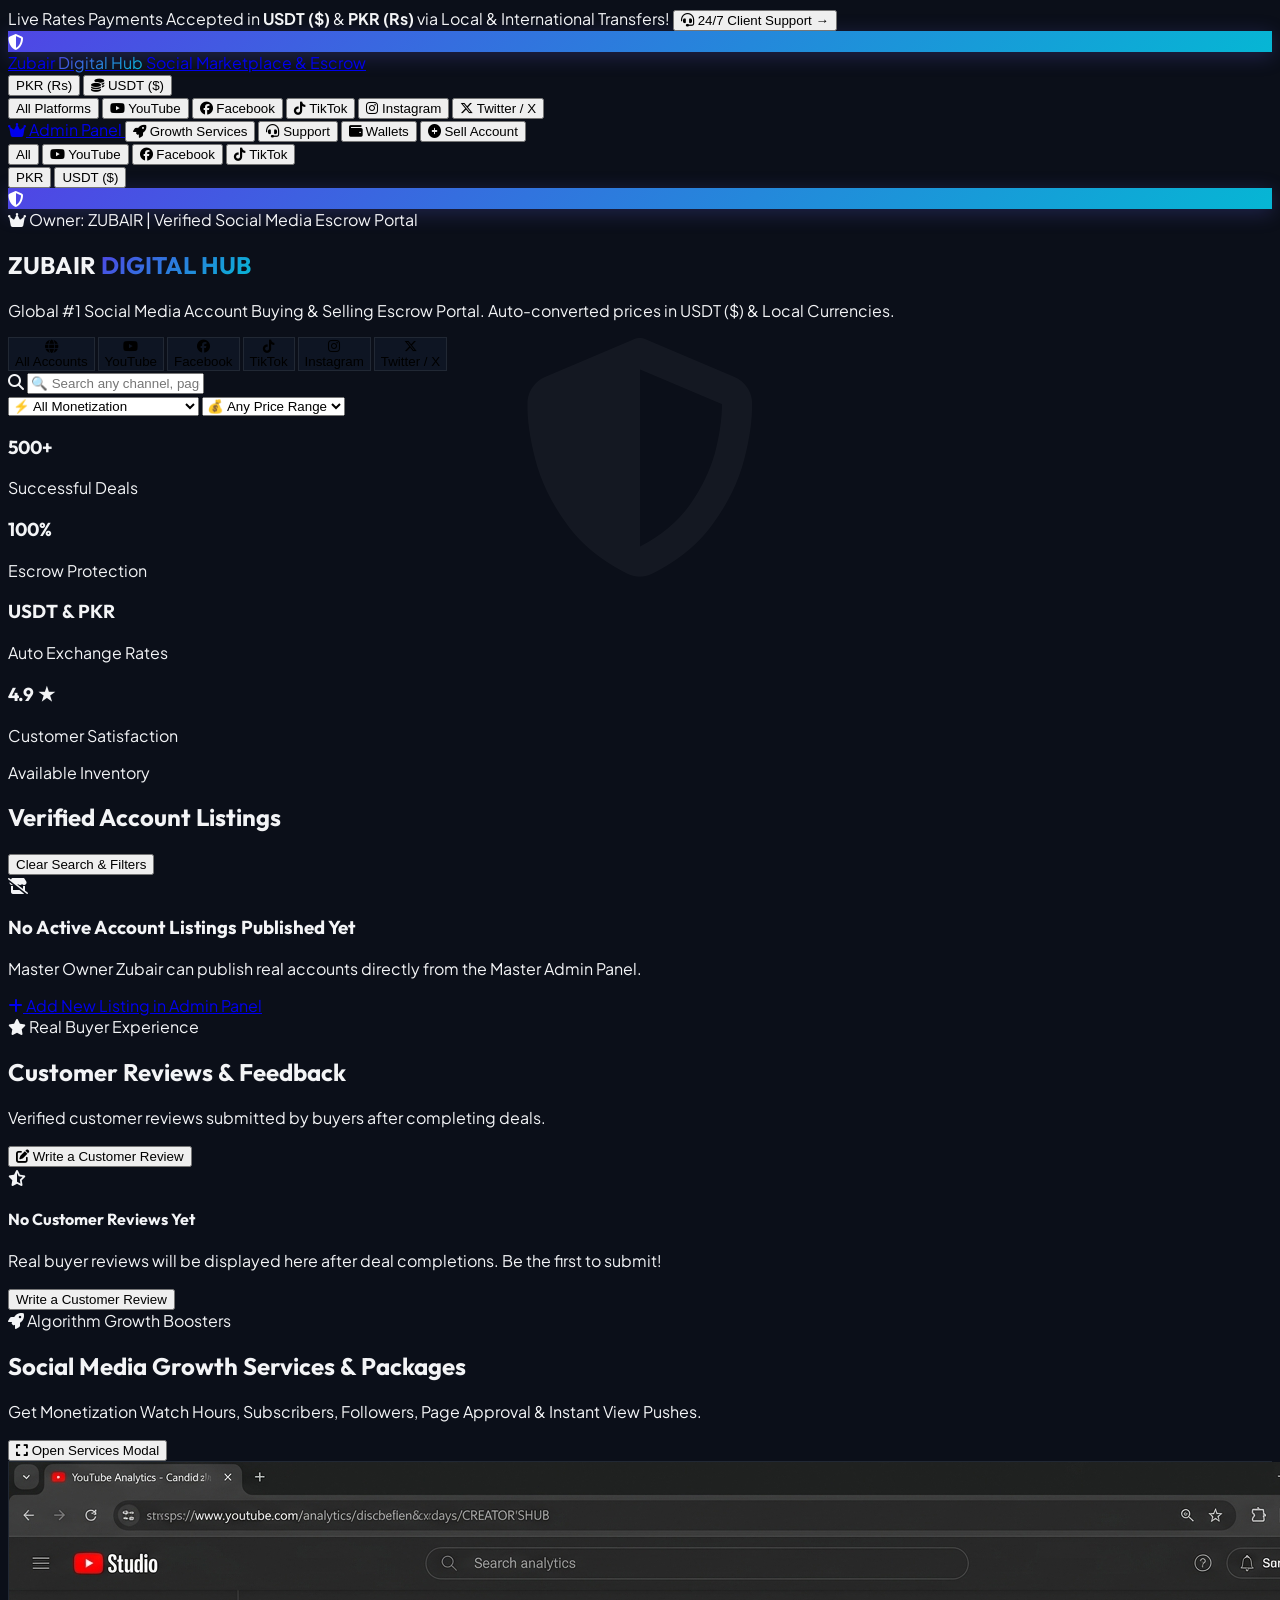
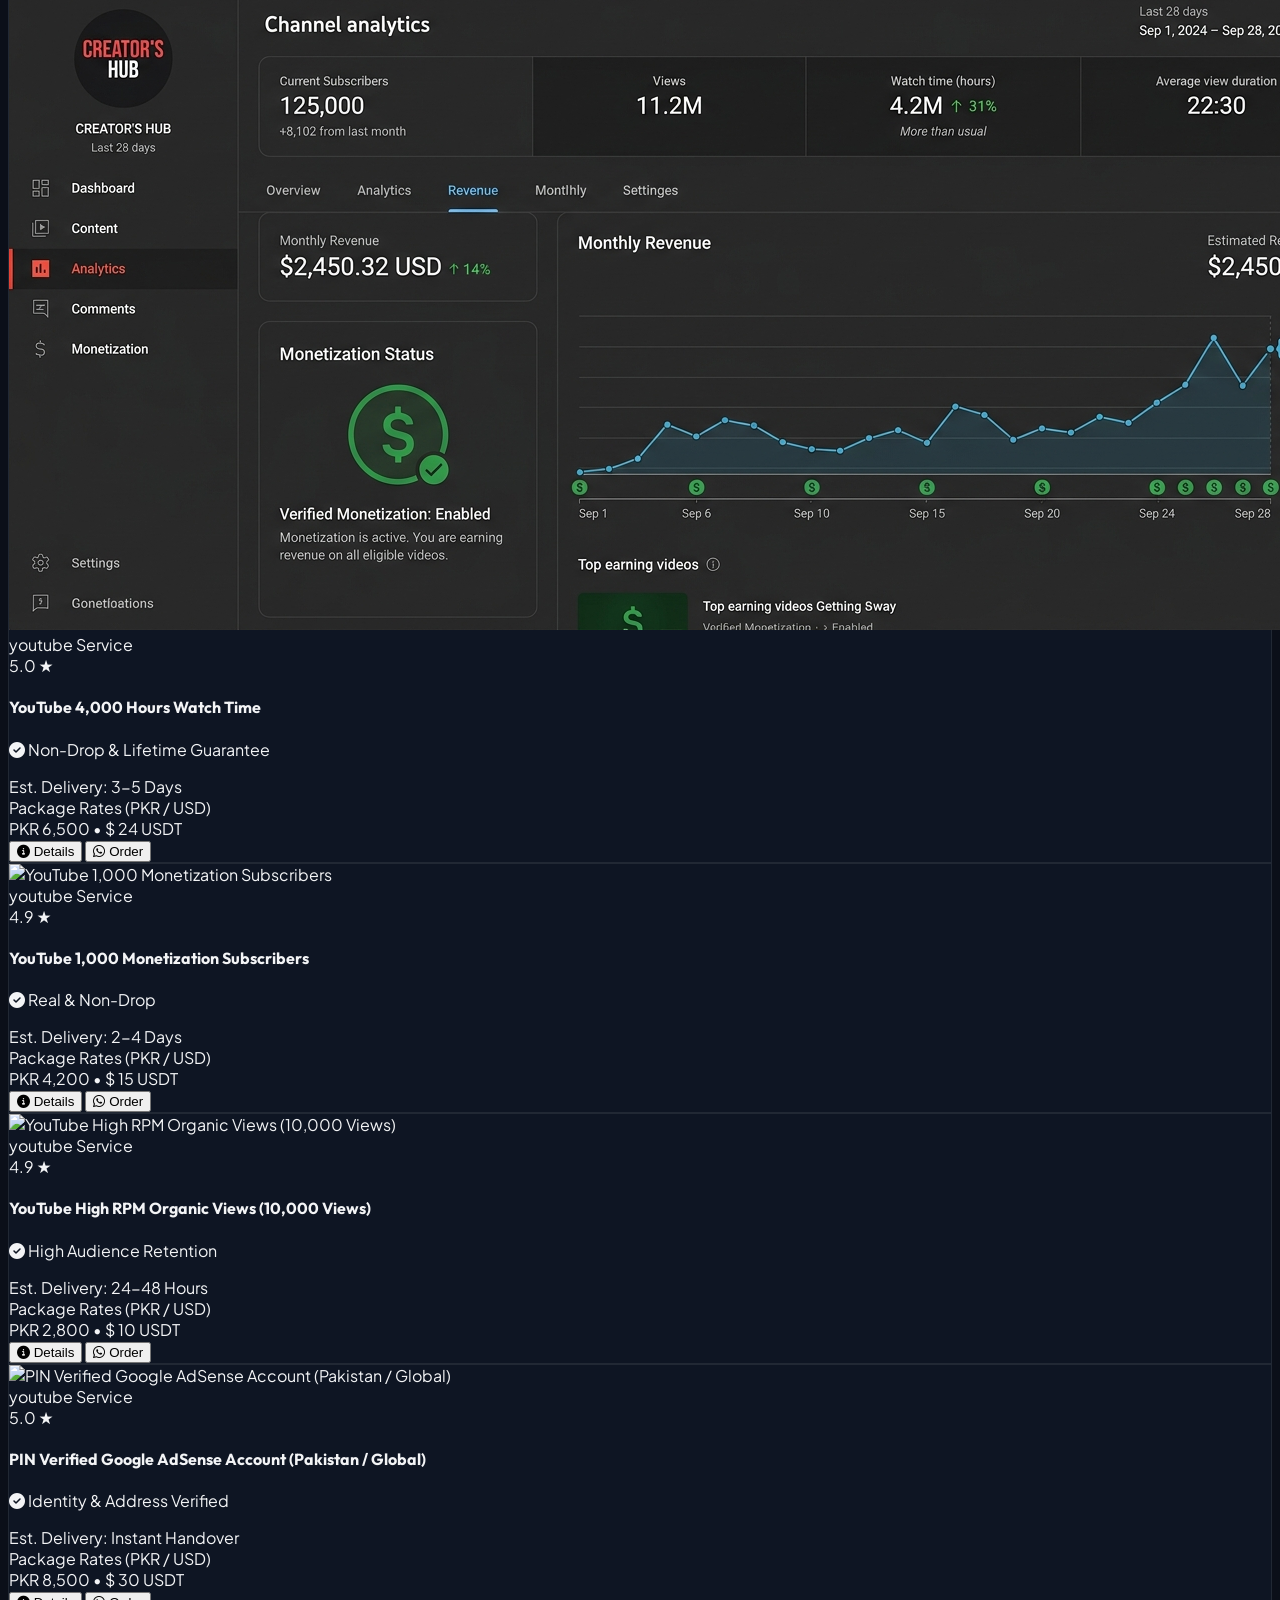
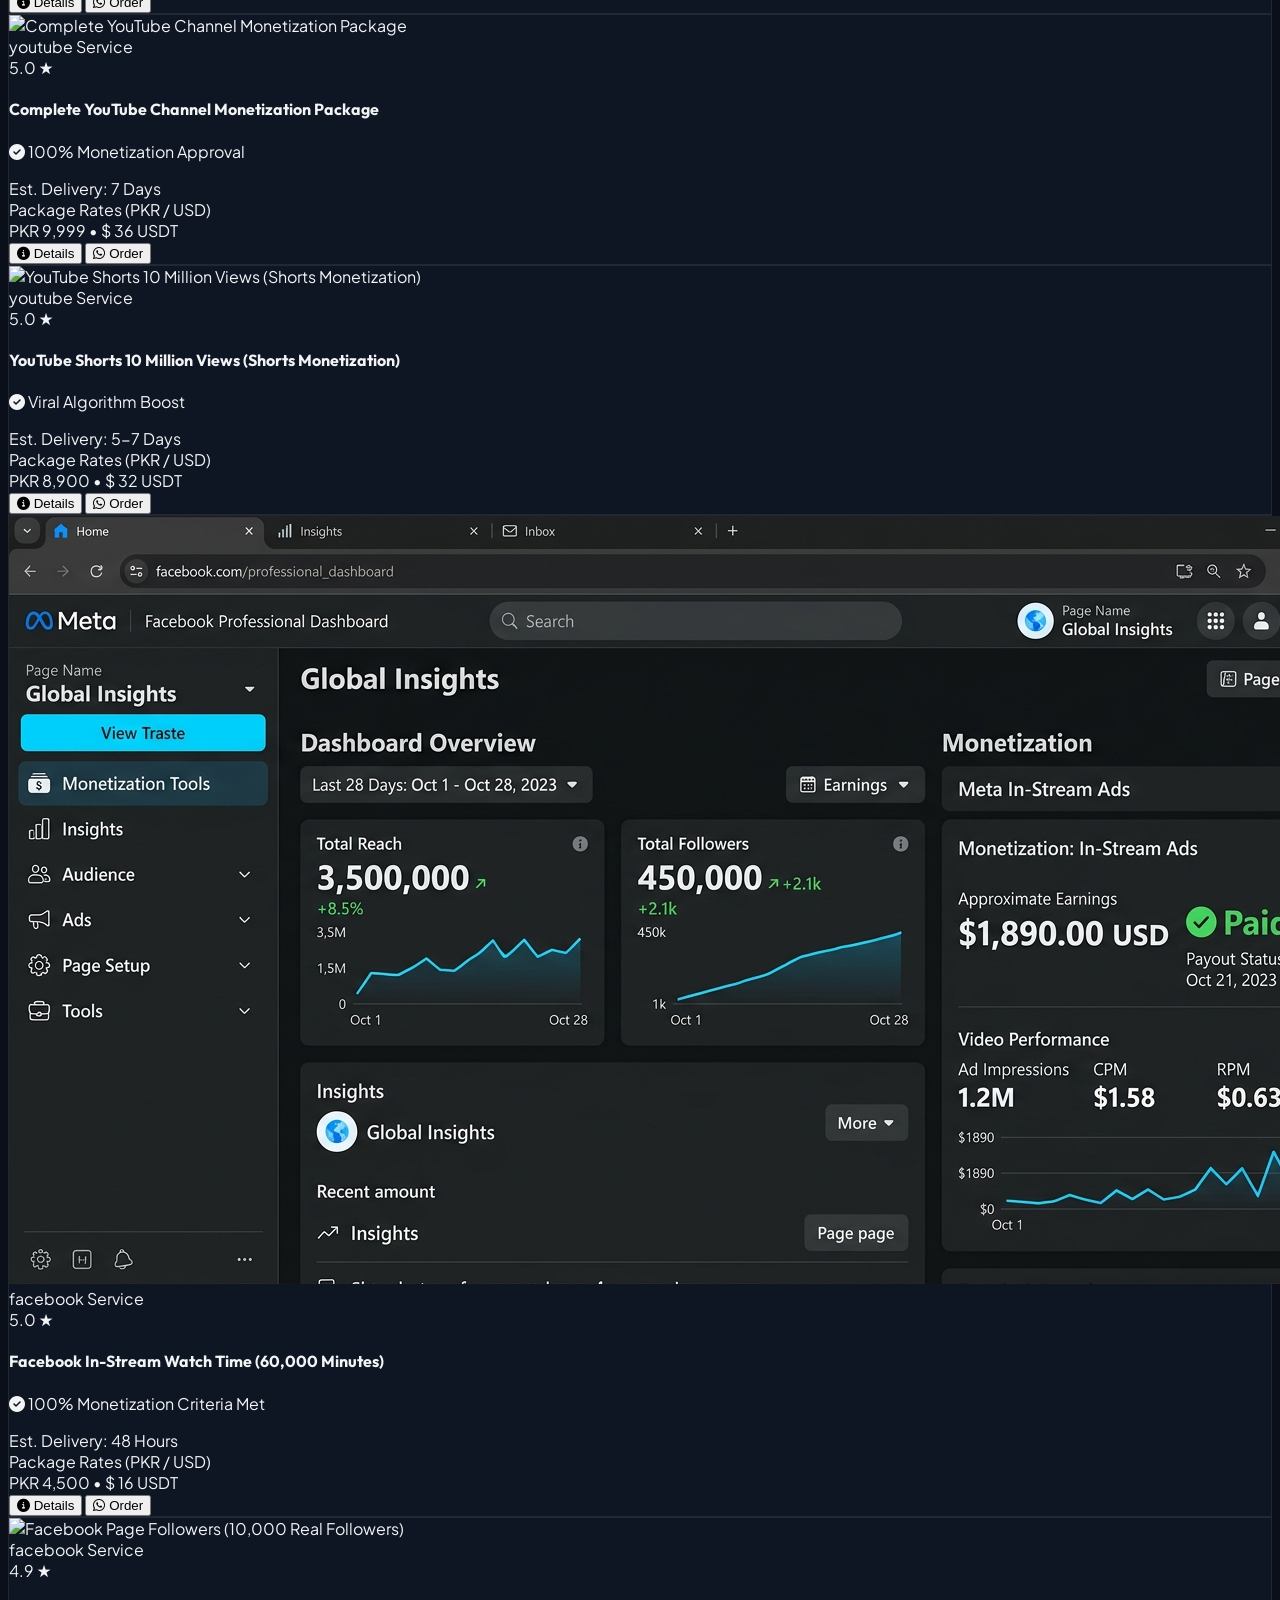
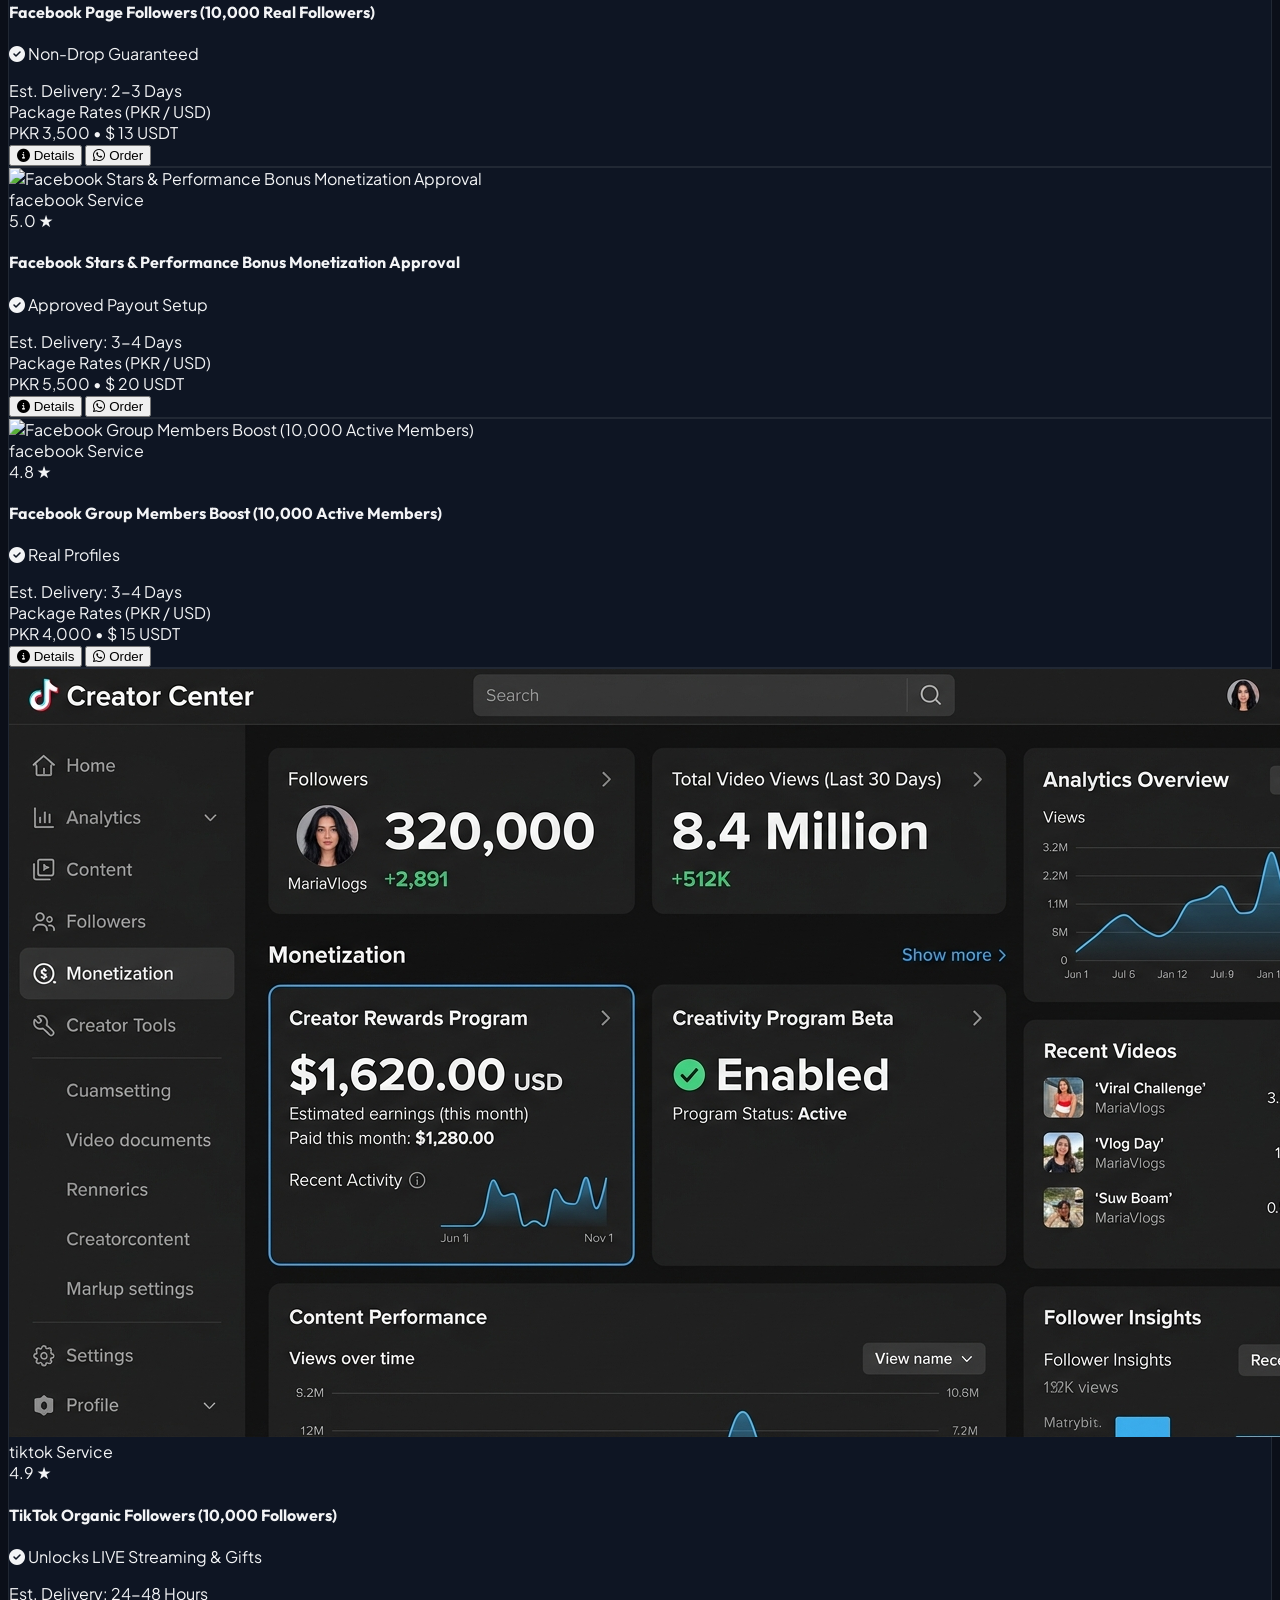
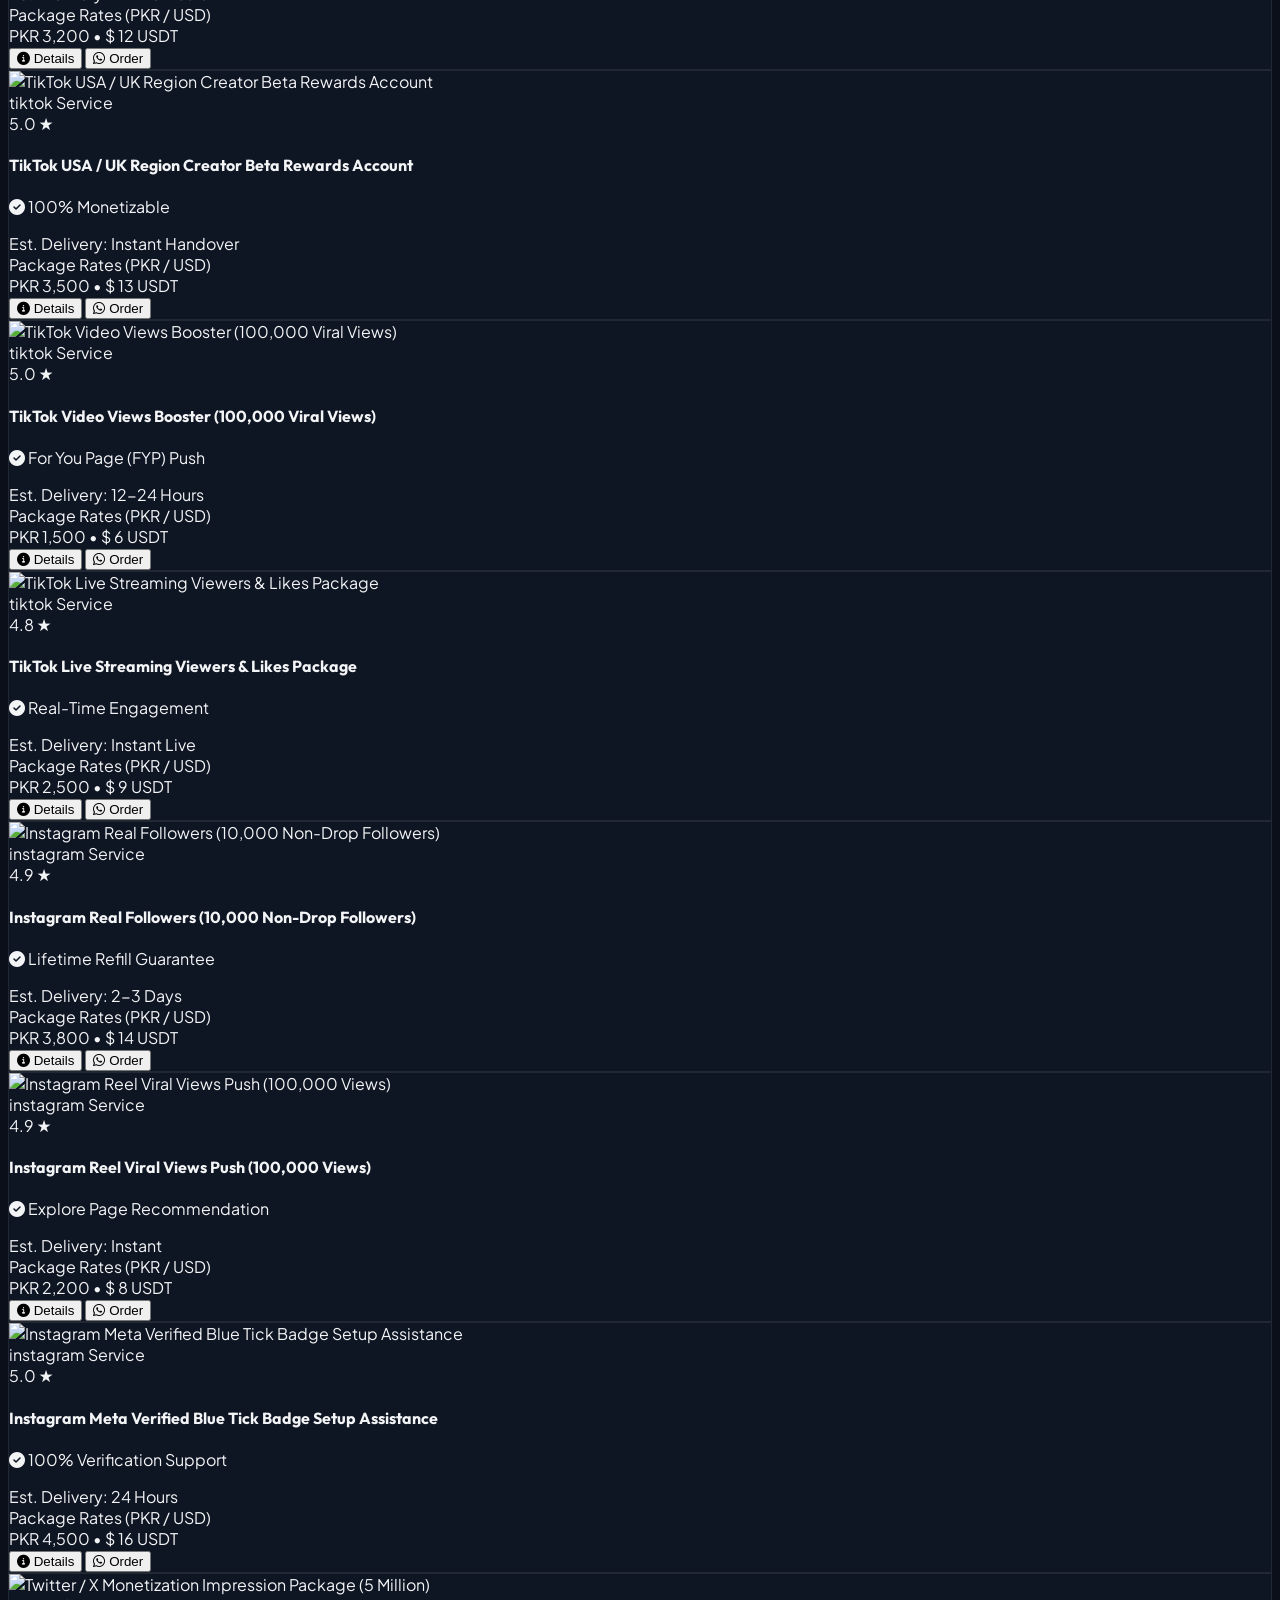
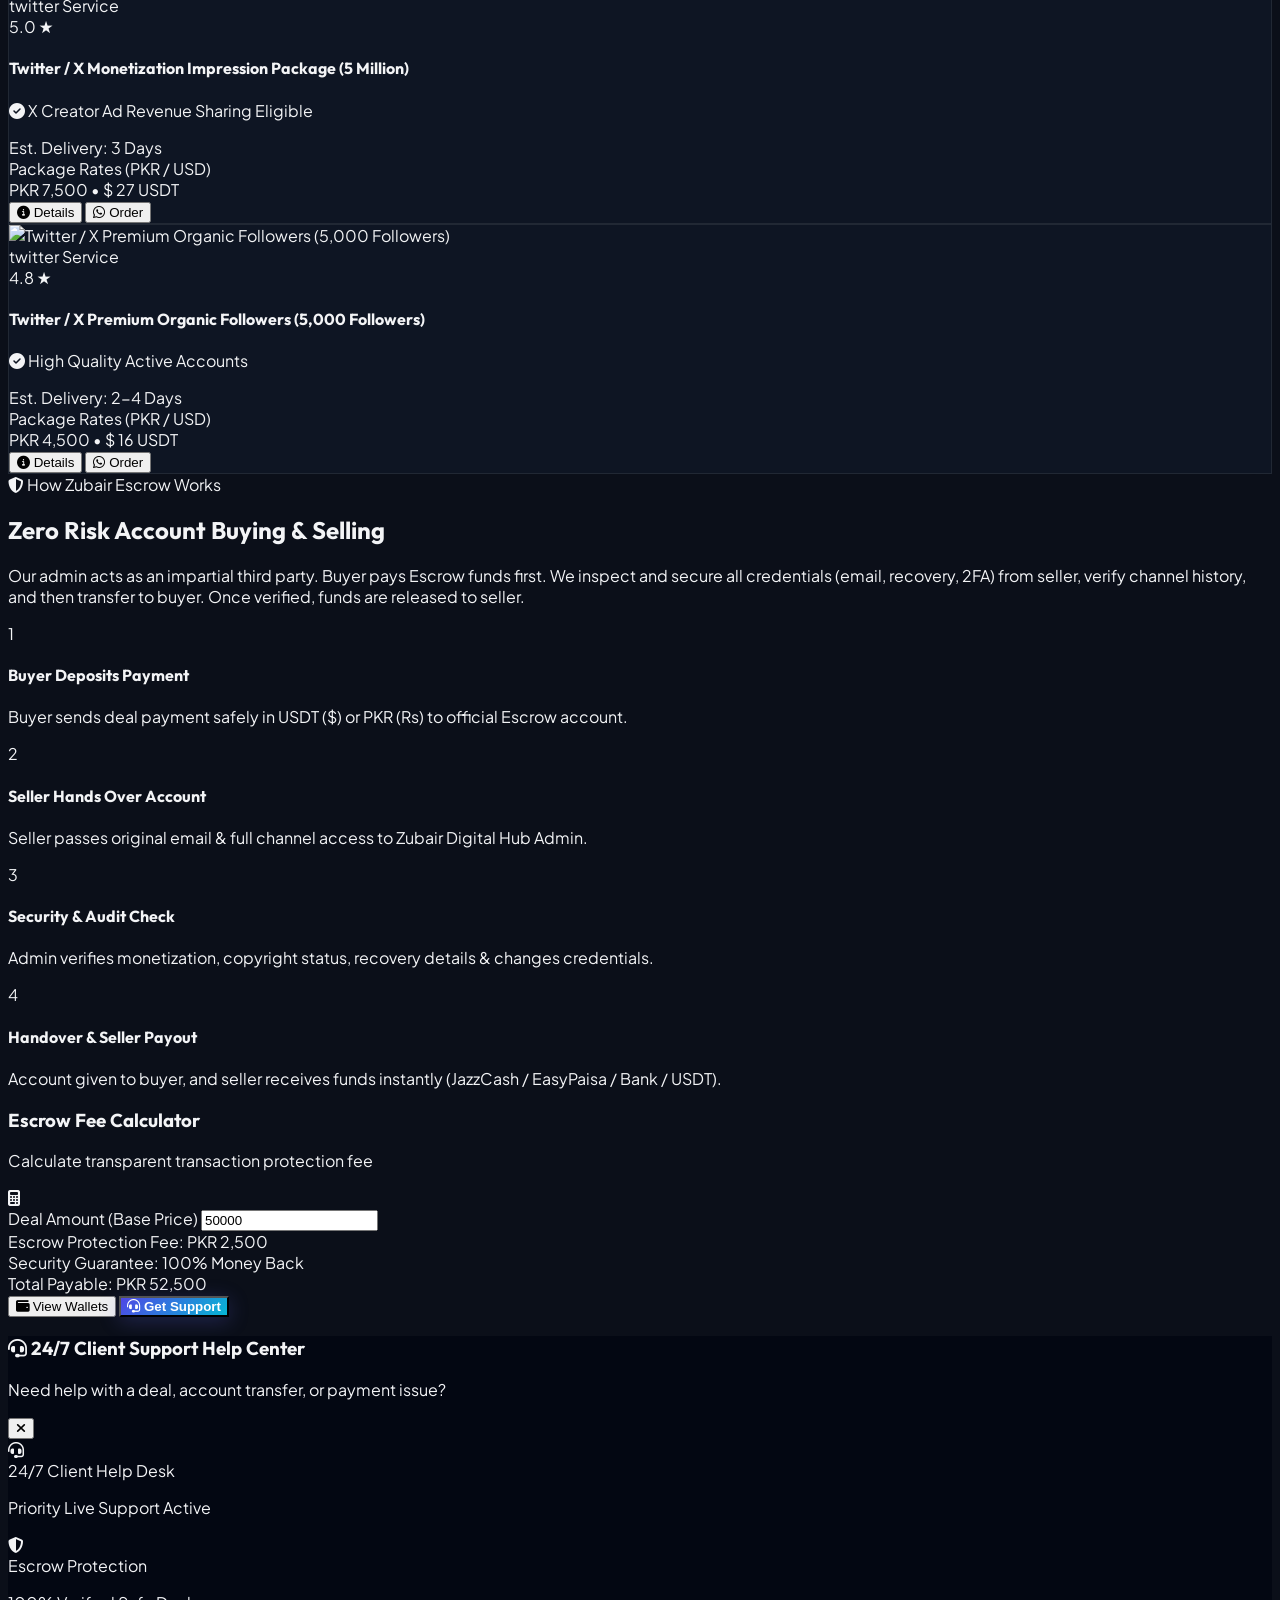
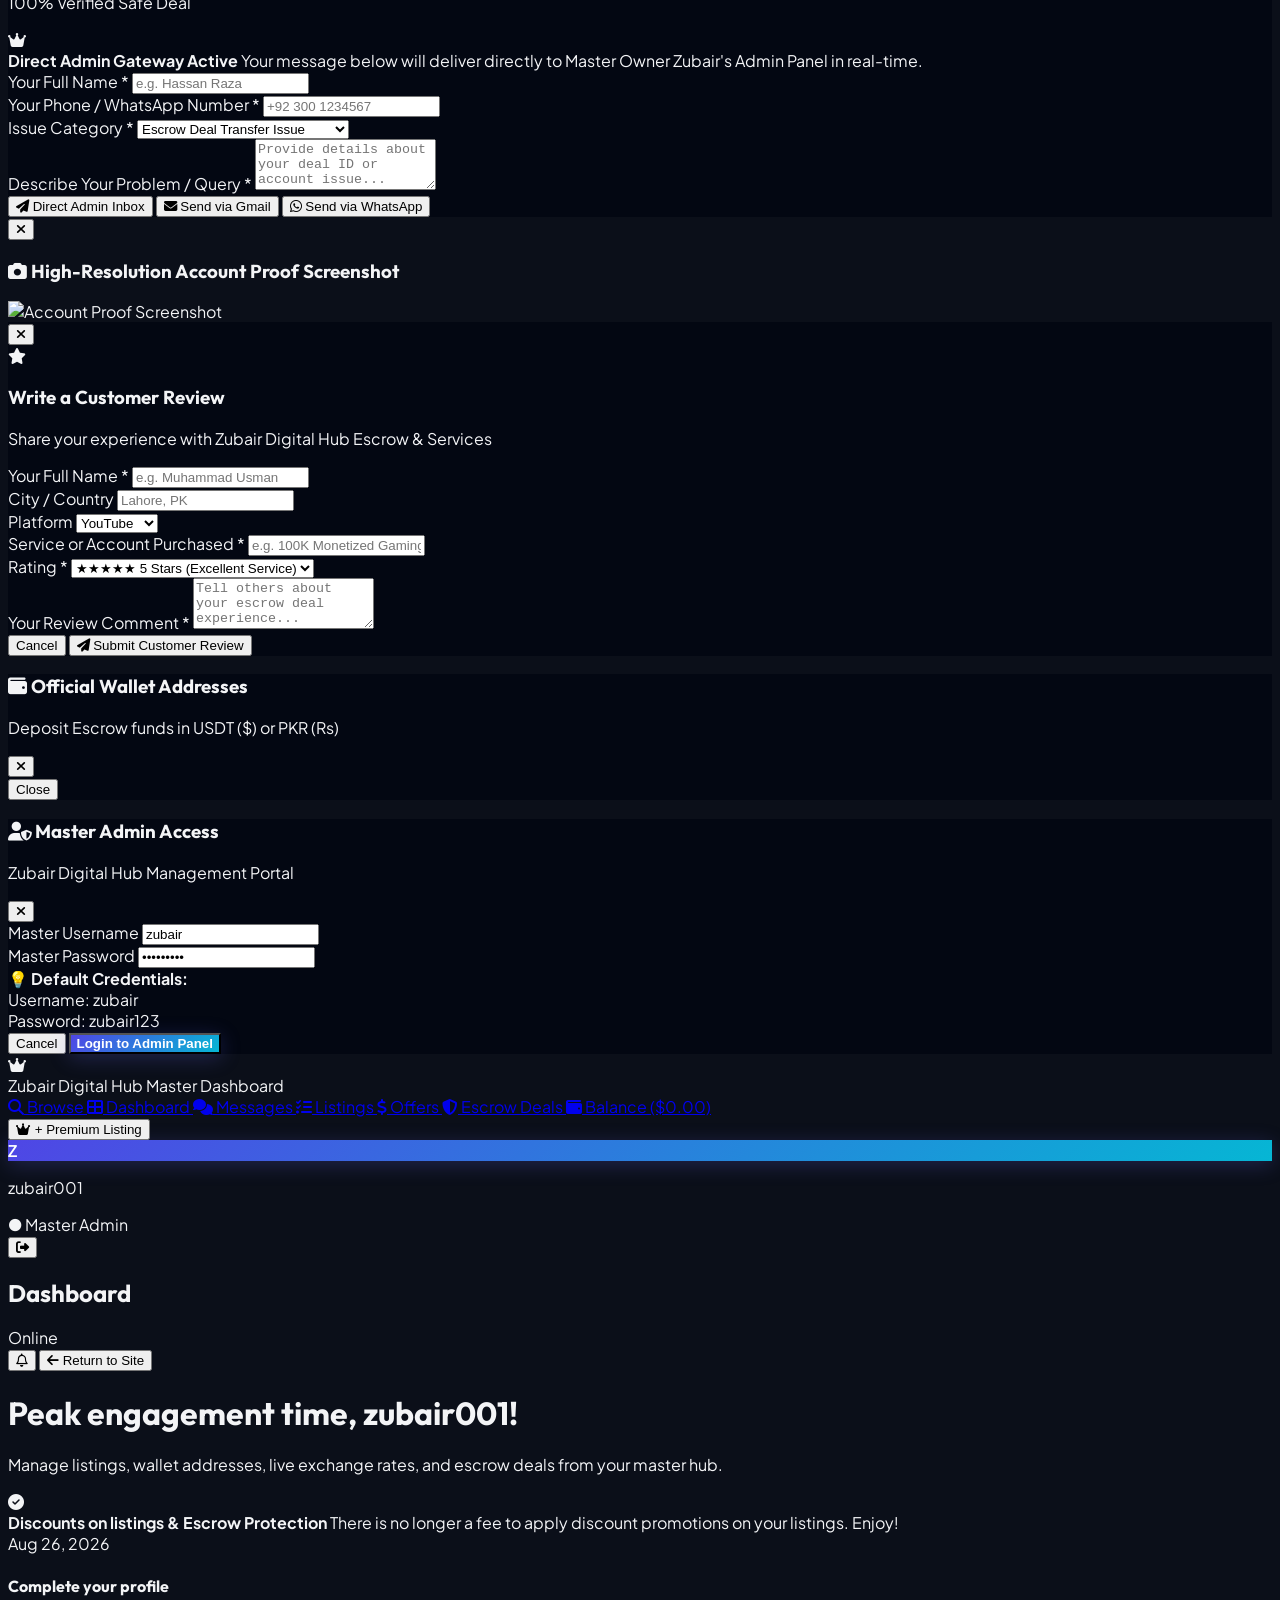
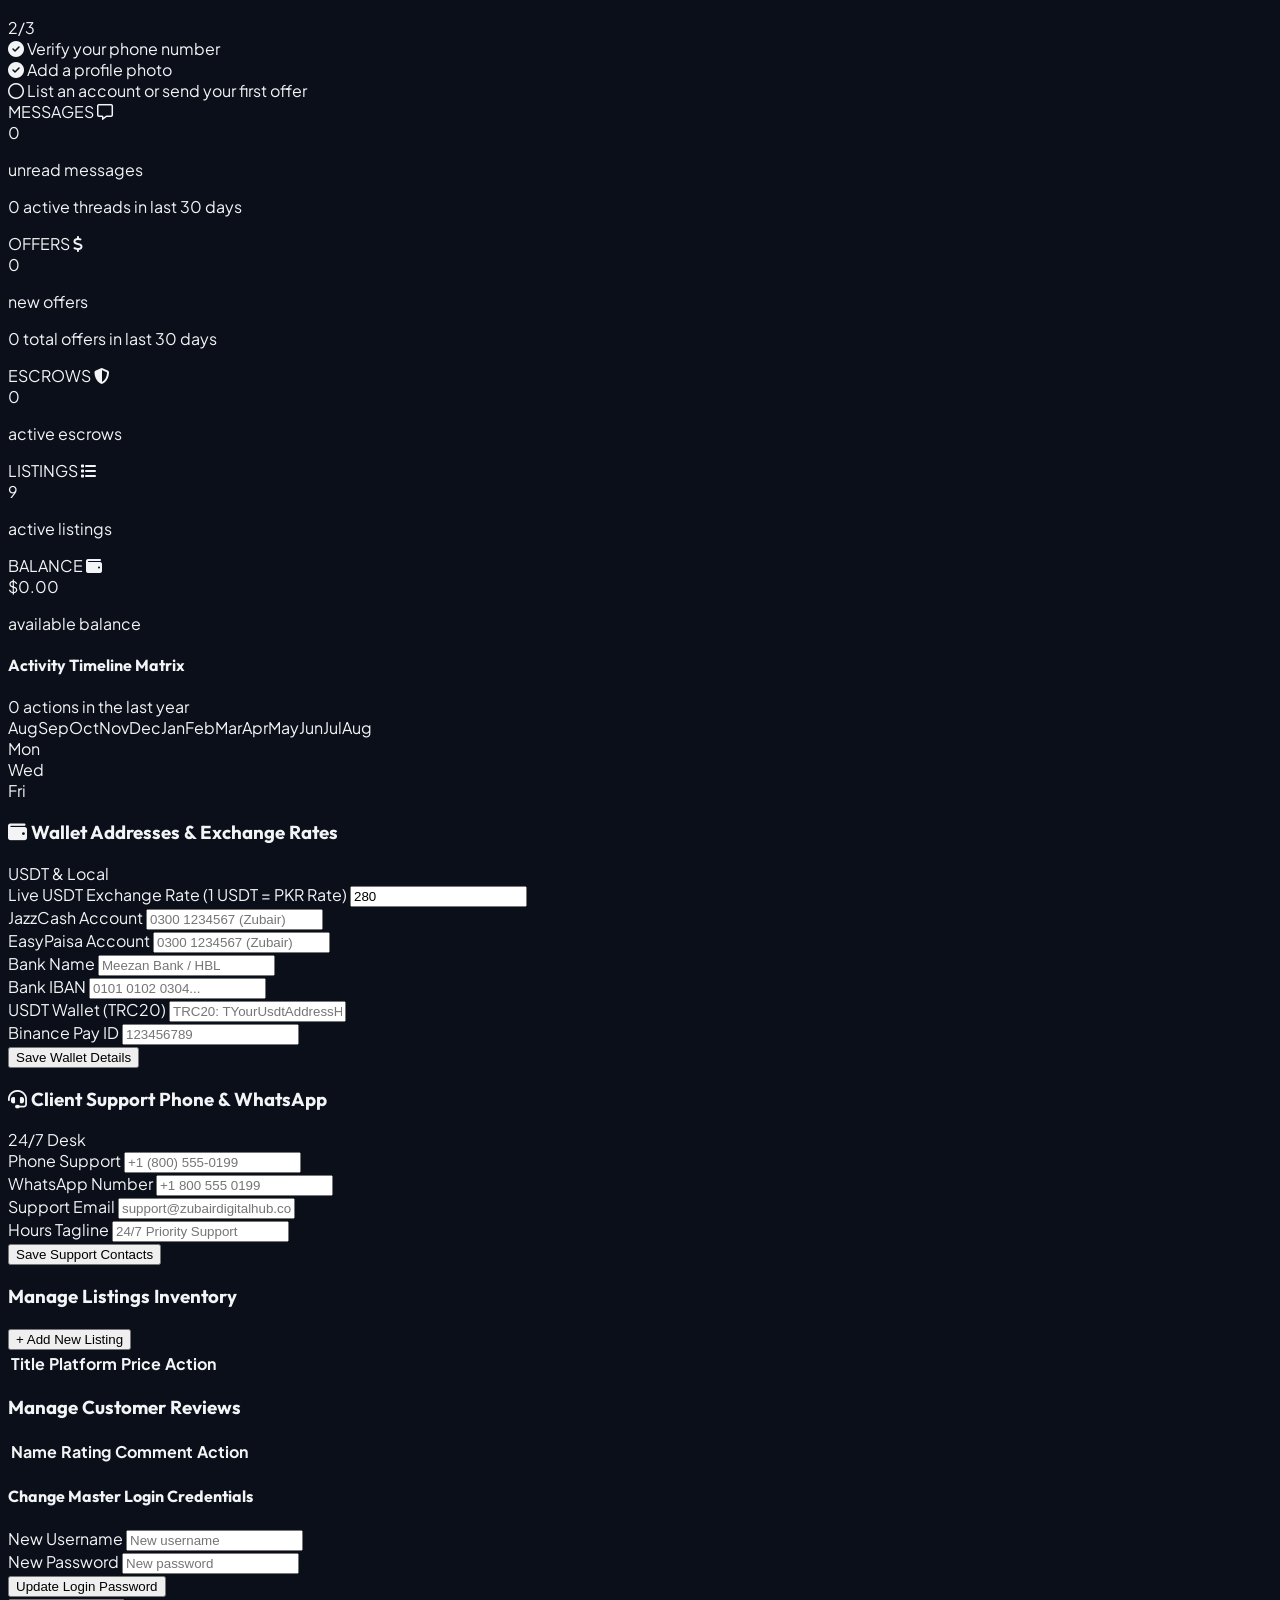
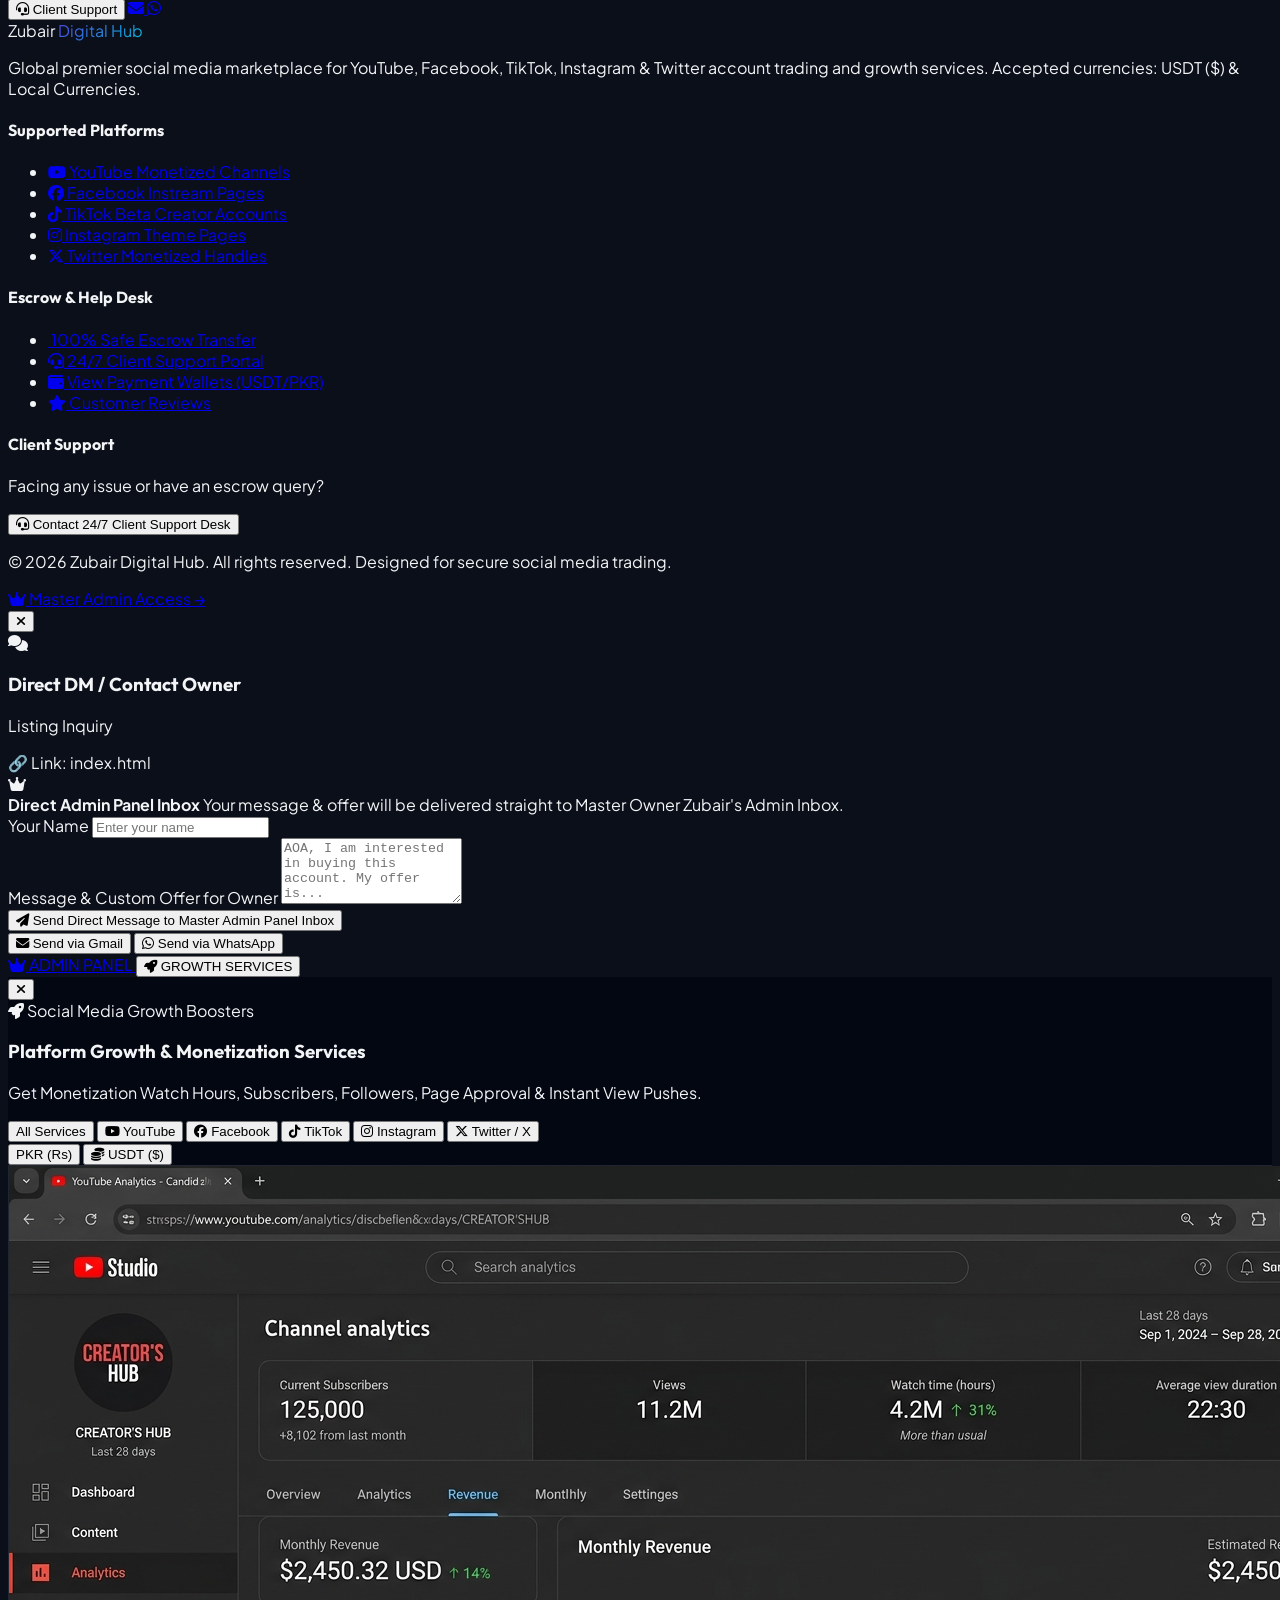
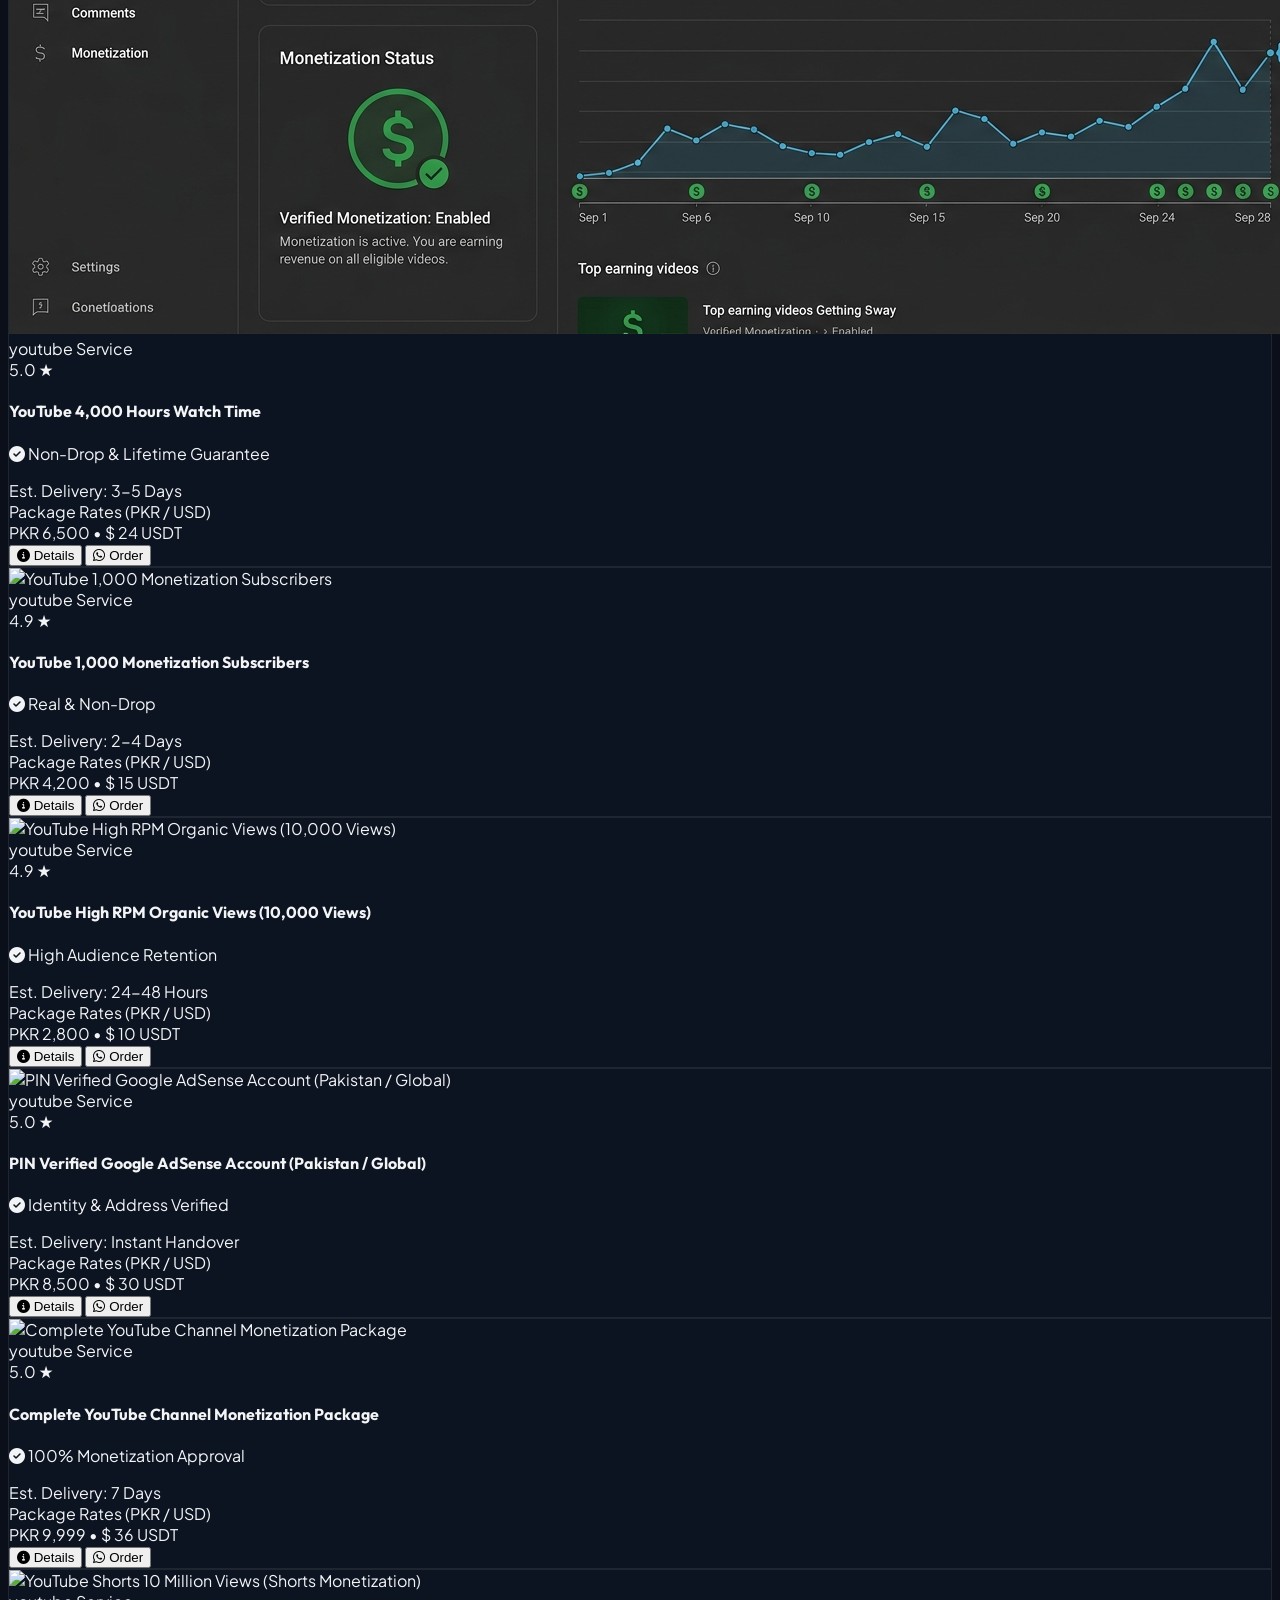
==== commit 7382bef7: "Update index.html" ====
--- a/index.html
+++ b/index.html
@@ -73,6 +73,9 @@
 
             <!-- Action Buttons -->
             <div class="flex items-center gap-2 sm:gap-3">
+                <a href="admin.html" target="_blank" class="px-3 py-2 bg-amber-500/20 hover:bg-amber-500/30 border border-amber-500/40 text-amber-300 rounded-xl text-xs font-bold transition flex items-center gap-1.5 shadow-lg shadow-amber-500/10" title="Click to access Master Owner Admin Panel">
+                    <i class="fa-solid fa-crown text-amber-400"></i> Admin Panel
+                </a>
                 <button onclick="openServicesModal()" class="px-3 py-2 bg-purple-600/20 hover:bg-purple-600/30 border border-purple-500/40 text-purple-300 rounded-xl text-xs font-bold transition flex items-center gap-1.5 shadow-lg shadow-purple-500/10">
                     <i class="fa-solid fa-rocket text-purple-400"></i> Growth Services
                 </button>
@@ -1086,8 +1089,11 @@
                 </div>
             </div>
 
-            <div class="border-t border-white/5 pt-8 text-center text-xs text-gray-500">
+            <div class="border-t border-white/5 pt-8 flex flex-col sm:flex-row items-center justify-between gap-3 text-xs text-gray-500">
                 <p>&copy; 2026 Zubair Digital Hub. All rights reserved. Designed for secure social media trading.</p>
+                <a href="admin.html" target="_blank" class="text-amber-400 hover:underline font-bold flex items-center gap-1.5 bg-amber-500/10 px-3 py-1.5 rounded-xl border border-amber-500/20">
+                    <i class="fa-solid fa-crown text-xs"></i> Master Admin Access &rarr;
+                </a>
             </div>
         </div>
     </footer>
@@ -1148,6 +1154,12 @@
             </form>
         </div>
     </div>
+
+    <!-- FLOATING LEFT SIDE TAB BUTTON FOR MASTER ADMIN PANEL ACCESS -->
+    <a href="admin.html" target="_blank" class="fixed left-0 top-1/2 -translate-y-1/2 z-40 bg-gradient-to-r from-amber-600 to-yellow-600 hover:from-amber-500 hover:to-yellow-500 text-slate-950 px-3 py-4 rounded-r-2xl shadow-2xl border-r-2 border-y-2 border-amber-400/60 text-xs font-black tracking-wider flex flex-col items-center gap-2 transition hover:translate-x-1" title="Click to open Master Owner Admin Panel">
+        <i class="fa-solid fa-crown text-slate-950 text-base animate-pulse"></i>
+        <span class="[writing-mode:vertical-rl] rotate-180 uppercase tracking-widest text-[11px] font-black">ADMIN PANEL</span>
+    </a>
 
     <!-- FLOATING SIDE TAB BUTTON FOR GROWTH SERVICES -->
     <button onclick="openServicesModal()" class="fixed right-0 top-1/2 -translate-y-1/2 z-40 bg-gradient-to-l from-indigo-600 to-purple-600 hover:from-indigo-500 hover:to-purple-500 text-white px-3 py-4 rounded-l-2xl shadow-2xl border-l-2 border-y-2 border-purple-400/50 text-xs font-black tracking-wider flex flex-col items-center gap-2 transition hover:-translate-x-1" title="Click to view all Social Media Growth Services">
--- a/assets/css/styles.css
+++ b/assets/css/styles.css
@@ -0,0 +1,196 @@
+/* Zubair Digital Hub Custom Styles */
+@import url('https://fonts.googleapis.com/css2?family=Outfit:wght@300;400;500;600;700;800;900&family=Plus+Jakarta+Sans:wght@400;500;600;700;800&display=swap');
+
+:root {
+    --font-heading: 'Outfit', sans-serif;
+    --font-body: 'Plus Jakarta Sans', sans-serif;
+    
+    /* Default Theme (Digital Hub Indigo / Cyan) */
+    --brand-primary: #6366f1;
+    --brand-primary-hover: #4f46e5;
+    --brand-secondary: #06b6d4;
+    --brand-accent: #10b981;
+    --theme-gradient: linear-gradient(135deg, #4f46e5 0%, #06b6d4 100%);
+    --theme-glow: rgba(99, 102, 241, 0.25);
+    
+    /* Platform Color Definitions */
+    --yt-red: #ff0000;
+    --yt-gradient: linear-gradient(135deg, #ff0000 0%, #7a0000 100%);
+    --yt-glow: rgba(255, 0, 0, 0.35);
+    
+    --fb-blue: #1877f2;
+    --fb-gradient: linear-gradient(135deg, #1877f2 0%, #003680 100%);
+    --fb-glow: rgba(24, 119, 242, 0.35);
+    
+    --tt-pink: #ff0050;
+    --tt-cyan: #00f2fe;
+    --tt-gradient: linear-gradient(135deg, #00f2fe 0%, #ff0050 100%);
+    --tt-glow: rgba(0, 242, 254, 0.35);
+    
+    --ig-magenta: #e1306c;
+    --ig-gradient: linear-gradient(135deg, #833ab4 0%, #fd1d1d 50%, #fcb045 100%);
+    --ig-glow: rgba(225, 48, 108, 0.35);
+    
+    --tw-blue: #1da1f2;
+    --tw-gradient: linear-gradient(135deg, #1da1f2 0%, #084c78 100%);
+    --tw-glow: rgba(29, 161, 242, 0.35);
+}
+
+body {
+    font-family: var(--font-body);
+    background-color: #0b0f19;
+    color: #f3f4f6;
+    overflow-x: hidden;
+}
+
+h1, h2, h3, h4, h5, h6 {
+    font-family: var(--font-heading);
+}
+
+/* Glassmorphism Card Effects */
+.glass-card {
+    background: rgba(17, 24, 39, 0.75);
+    backdrop-filter: blur(12px);
+    -webkit-backdrop-filter: blur(12px);
+    border: 1px solid rgba(255, 255, 255, 0.08);
+    transition: all 0.35s cubic-bezier(0.4, 0, 0.2, 1);
+}
+
+.glass-card:hover {
+    border-color: var(--brand-primary);
+    transform: translateY(-4px);
+    box-shadow: 0 12px 30px -10px var(--theme-glow);
+}
+
+/* Platform Theme Dynamics & Background Imagery */
+body[data-platform="youtube"] {
+    --brand-primary: var(--yt-red);
+    --brand-primary-hover: #cc0000;
+    --theme-gradient: var(--yt-gradient);
+    --theme-glow: var(--yt-glow);
+}
+body[data-platform="youtube"] .hero-banner-section {
+    background: radial-gradient(circle at top center, rgba(255, 0, 0, 0.25) 0%, rgba(15, 23, 42, 0.95) 75%),
+                linear-gradient(to bottom, rgba(11, 15, 25, 0.8), #0b0f19);
+}
+
+body[data-platform="facebook"] {
+    --brand-primary: var(--fb-blue);
+    --brand-primary-hover: #1464cc;
+    --theme-gradient: var(--fb-gradient);
+    --theme-glow: var(--fb-glow);
+}
+body[data-platform="facebook"] .hero-banner-section {
+    background: radial-gradient(circle at top center, rgba(24, 119, 242, 0.25) 0%, rgba(15, 23, 42, 0.95) 75%),
+                linear-gradient(to bottom, rgba(11, 15, 25, 0.8), #0b0f19);
+}
+
+body[data-platform="tiktok"] {
+    --brand-primary: var(--tt-pink);
+    --brand-primary-hover: #d60043;
+    --theme-gradient: var(--tt-gradient);
+    --theme-glow: var(--tt-glow);
+}
+body[data-platform="tiktok"] .hero-banner-section {
+    background: radial-gradient(circle at top center, rgba(0, 242, 254, 0.2) 0%, rgba(255, 0, 80, 0.15) 50%, rgba(15, 23, 42, 0.95) 75%),
+                linear-gradient(to bottom, rgba(11, 15, 25, 0.8), #0b0f19);
+}
+
+body[data-platform="instagram"] {
+    --brand-primary: var(--ig-magenta);
+    --brand-primary-hover: #c12558;
+    --theme-gradient: var(--ig-gradient);
+    --theme-glow: var(--ig-glow);
+}
+body[data-platform="instagram"] .hero-banner-section {
+    background: radial-gradient(circle at top center, rgba(225, 48, 108, 0.25) 0%, rgba(131, 58, 180, 0.2) 50%, rgba(15, 23, 42, 0.95) 75%),
+                linear-gradient(to bottom, rgba(11, 15, 25, 0.8), #0b0f19);
+}
+
+body[data-platform="twitter"] {
+    --brand-primary: var(--tw-blue);
+    --brand-primary-hover: #1880c4;
+    --theme-gradient: var(--tw-gradient);
+    --theme-glow: var(--tw-glow);
+}
+body[data-platform="twitter"] .hero-banner-section {
+    background: radial-gradient(circle at top center, rgba(29, 161, 242, 0.25) 0%, rgba(15, 23, 42, 0.95) 75%),
+                linear-gradient(to bottom, rgba(11, 15, 25, 0.8), #0b0f19);
+}
+
+/* Custom Gradient Text */
+.gradient-text {
+    background: var(--theme-gradient);
+    -webkit-background-clip: text;
+    -webkit-text-fill-color: transparent;
+}
+
+.gradient-bg {
+    background: var(--theme-gradient);
+}
+
+/* Custom Button */
+.btn-brand {
+    background: var(--theme-gradient);
+    color: #ffffff;
+    font-weight: 600;
+    transition: all 0.3s ease;
+    box-shadow: 0 4px 20px var(--theme-glow);
+}
+
+.btn-brand:hover {
+    opacity: 0.92;
+    transform: translateY(-2px);
+    box-shadow: 0 8px 25px var(--theme-glow);
+}
+
+/* Platform Badges */
+.badge-yt { background: rgba(255, 0, 0, 0.15); color: #ff4d4d; border: 1px solid rgba(255, 0, 0, 0.3); }
+.badge-fb { background: rgba(24, 119, 242, 0.15); color: #4895efff; border: 1px solid rgba(24, 119, 242, 0.3); }
+.badge-tt { background: rgba(0, 242, 254, 0.15); color: #00f2fe; border: 1px solid rgba(0, 242, 254, 0.3); }
+.badge-ig { background: rgba(225, 48, 108, 0.15); color: #ff5e97; border: 1px solid rgba(225, 48, 108, 0.3); }
+.badge-tw { background: rgba(29, 161, 242, 0.15); color: #4db5efff; border: 1px solid rgba(29, 161, 242, 0.3); }
+
+/* Platform Watermark Animation */
+.platform-watermark {
+    font-size: 15rem;
+    opacity: 0.04;
+    position: absolute;
+    top: 50%;
+    left: 50%;
+    transform: translate(-50%, -50%);
+    pointer-events: none;
+    z-index: 0;
+    transition: all 0.5s ease-in-out;
+}
+
+/* Animation Keyframes */
+@keyframes pulseGlow {
+    0%, 100% { opacity: 0.6; transform: scale(1); }
+    50% { opacity: 0.9; transform: scale(1.05); }
+}
+
+.animate-pulse-glow {
+    animation: pulseGlow 4s infinite ease-in-out;
+}
+
+/* Custom Scrollbar */
+::-webkit-scrollbar {
+    width: 8px;
+}
+::-webkit-scrollbar-track {
+    background: #0b0f19;
+}
+::-webkit-scrollbar-thumb {
+    background: #1f2937;
+    border-radius: 4px;
+}
+::-webkit-scrollbar-thumb:hover {
+    background: #374151;
+}
+
+/* Modal Backdrop Blur */
+.modal-blur {
+    background: rgba(3, 7, 18, 0.85);
+    backdrop-filter: blur(8px);
+}
